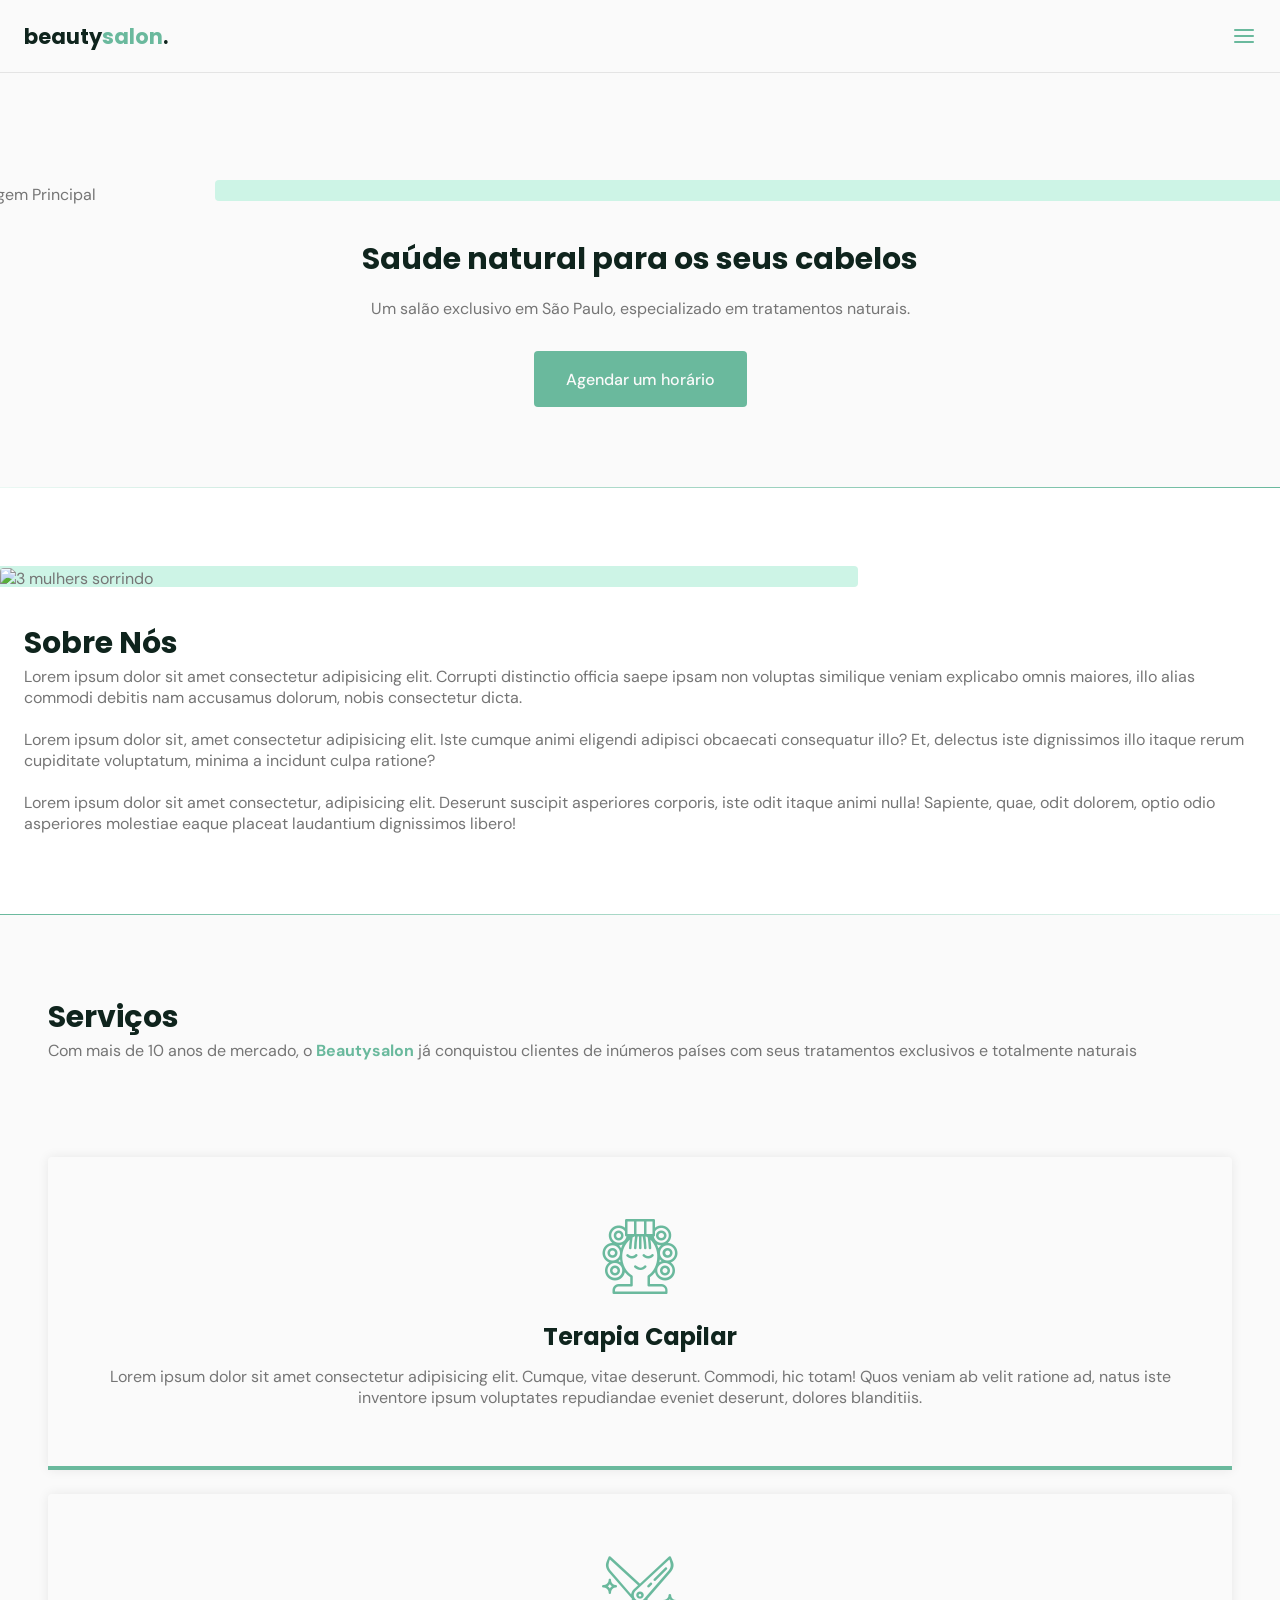
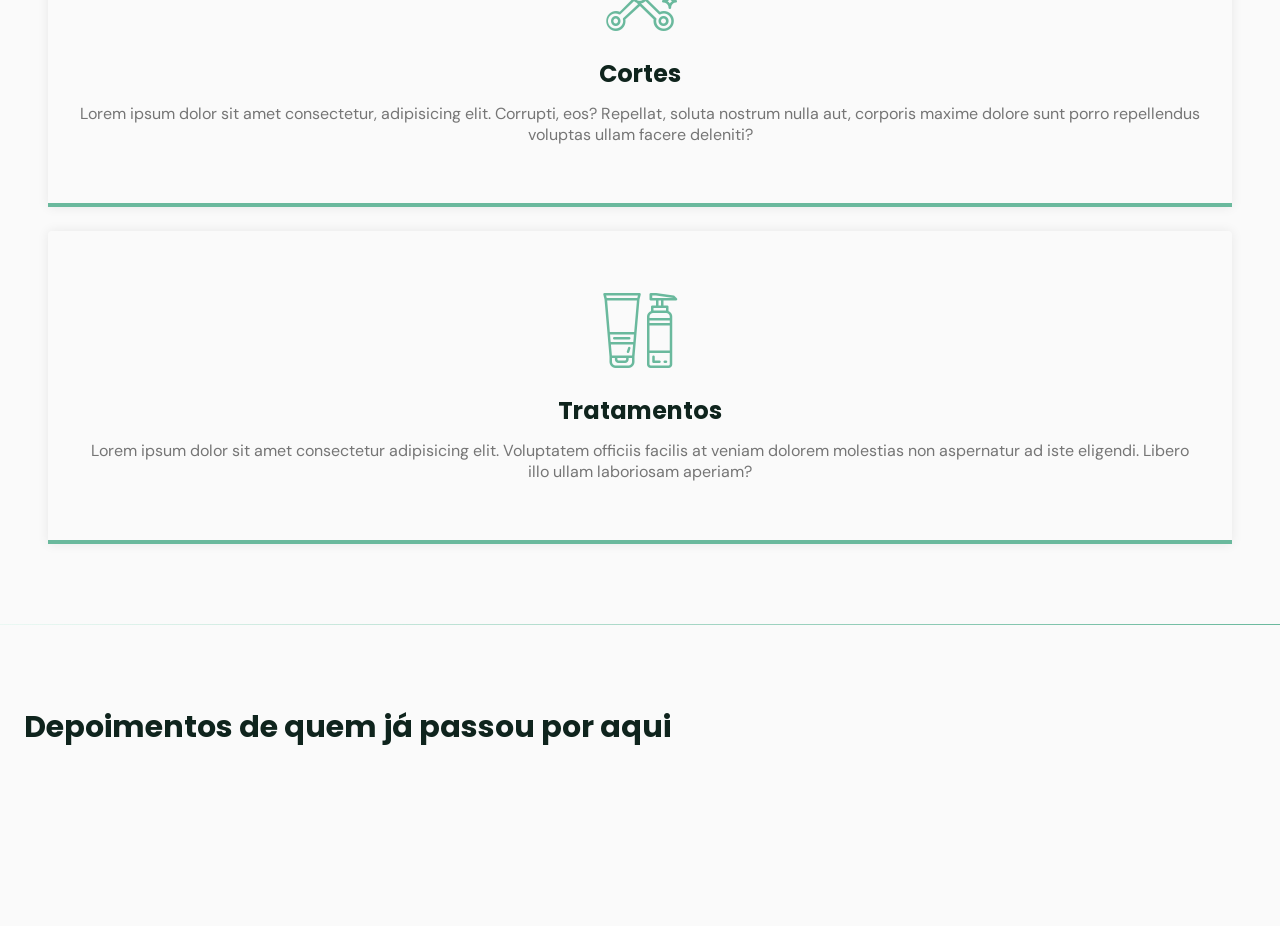
==== index.html @ 91f3e45a "chore: removendo espaços desnecessários" ====
<!DOCTYPE html>
<html lang="pt-BR">

<head>
  <meta charset="UTF-8">
  <meta http-equiv="X-UA-Compatible" content="IE=edge">
  <meta name="viewport" content="width=device-width, initial-scale=1.0">
  <title>OriginSix</title>
  <link rel="stylesheet" href="./assets/fonts/style.css">
  <link rel="stylesheet" href="./css/style.css">
  <link rel="preconnect" href="https://fonts.googleapis.com">
  <link rel="preconnect" href="https://fonts.gstatic.com" crossorigin>
  <link
    href="https://fonts.googleapis.com/css2?family=DM+Sans:wght@400;500;700&family=Poppins:wght@400;500;700&display=swap"
    rel="stylesheet">
</head>

<body>
  <header id="header">
    <nav class="container">
      <a class="logo" href="#">beauty<span>salon</span>.</a>
      <div class="menu">
        <ul class="grid">
          <li><a class="title" href="#home">Início</a></li>
          <li><a class="title" href="#about">Sobre</a></li>
          <li><a class="title" href="#services">Serviços</a></li>
          <li><a class="title" href="#testimonials">Depoimentos</a></li>
          <li><a class="title" href="#contact">Contato</a></li>
        </ul>
      </div>
      <div class="toggle icon-menu"></div>
      <div class="toggle icon-close"></div>
    </nav>
  </header>

  <main>
    <section class="section" id="home">
      <div class="container grid">
        <div class="image">
          <img
          src="https://images.unsplash.com/photo-1562322140-8baeececf3df?ixid=MnwxMjA3fDB8MHxzZWFyY2h8MXx8aGFpcmRyZXNzZXJ8ZW58MHx8MHx8&ixlib=rb-1.2.1&auto=format&fit=crop&w=500&q=60"
          alt="Imagem Principal">
        </div>
        <div class="text">
          <h2 class="title">Saúde natural para os seus cabelos</h2>
          <p>Um salão exclusivo em São Paulo, especializado em tratamentos naturais.</p>
          <a href="#" class="button">Agendar um horário</a>
        </div>
      </div>
    </section>

    <div class="divider-1"></div>

   <section class="section" id="about">
     <div class="cotainer grid">
       <div class="image">
         <img src="https://images.unsplash.com/photo-1559599101-f09722fb4948?ixid=MnwxMjA3fDB8MHxzZWFyY2h8NHx8aGFpcmRyZXNzZXJ8ZW58MHx8MHx8&ixlib=rb-1.2.1&auto=format&fit=crop&w=700&q=60" alt="3 mulhers sorrindo">
       </div>
       <div class="text">
         <h2 class="title">Sobre Nós</h2>
         <p>Lorem ipsum dolor sit amet consectetur adipisicing elit. Corrupti distinctio officia saepe ipsam non voluptas similique veniam explicabo omnis maiores, illo alias commodi debitis nam accusamus dolorum, nobis consectetur dicta.</p>
         <br>
         <p>Lorem ipsum dolor sit, amet consectetur adipisicing elit. Iste cumque animi eligendi adipisci obcaecati consequatur illo? Et, delectus iste dignissimos illo itaque rerum cupiditate voluptatum, minima a incidunt culpa ratione?</p>
         <br>
         <p>Lorem ipsum dolor sit amet consectetur, adipisicing elit. Deserunt suscipit asperiores corporis, iste odit itaque animi nulla! Sapiente, quae, odit dolorem, optio odio asperiores molestiae eaque placeat laudantium dignissimos libero!</p>
       </div>
     </div>
   </section>

   <div class="divider-2"></div>

   <section class="section" id="services">
     <div class="container grid">
       <div class="container grid">
         <header>
           <h2 class="title">Serviços</h2>
           <p>Com mais de 10 anos de mercado, o <strong>Beautysalon</strong> já conquistou clientes de inúmeros países com seus tratamentos exclusivos e totalmente naturais</p>
         </header>
         <div class="cards grid">
           <div class="card">
             <i class="icon-woman-hair"></i>
             <h3 class="title">Terapia Capilar</h3>
             <p>Lorem ipsum dolor sit amet consectetur adipisicing elit. Cumque, vitae deserunt. Commodi, hic totam! Quos veniam ab velit ratione ad, natus iste inventore ipsum voluptates repudiandae eveniet deserunt, dolores blanditiis.</p>
           </div>
           <div class="card">
             <i class="icon-trim"></i>
             <h3 class="title">Cortes</h3>
             <p>Lorem ipsum dolor sit amet consectetur, adipisicing elit. Corrupti, eos? Repellat, soluta nostrum nulla aut, corporis maxime dolore sunt porro repellendus voluptas ullam facere deleniti?</p>
           </div>
           <div class="card">
             <i class="icon-cosmetic"></i>
             <h3 class="title">Tratamentos</h3>
             <p>Lorem ipsum dolor sit amet consectetur adipisicing elit. Voluptatem officiis facilis at veniam dolorem molestias non aspernatur ad iste eligendi. Libero illo ullam laboriosam aperiam?</p>
           </div>
         </div>
       </div>
     </div>
   </section>

   <div class="divider-1"></div>

   <section class="section" id="testimonials">
    <div class="container grid">
      <header>
        <h2 class="title">Depoimentos de quem já passou por aqui</h2>
      </header>
      <div class="testimonials"></div>
    </div>
   </section>
  </main>

  <script src="./js/main.js"></script>
</body>

</html>
---- assets/fonts/style.css ----
@font-face {
  font-family: 'icomoon';
  src:  url('fonts/icomoon.eot?9n4vw0');
  src:  url('fonts/icomoon.eot?9n4vw0#iefix') format('embedded-opentype'),
    url('fonts/icomoon.ttf?9n4vw0') format('truetype'),
    url('fonts/icomoon.woff?9n4vw0') format('woff'),
    url('fonts/icomoon.svg?9n4vw0#icomoon') format('svg');
  font-weight: normal;
  font-style: normal;
  font-display: block;
}

[class^="icon-"], [class*=" icon-"] {
  /* use !important to prevent issues with browser extensions that change fonts */
  font-family: 'icomoon' !important;
  speak: never;
  font-style: normal;
  font-weight: normal;
  font-variant: normal;
  text-transform: none;
  line-height: 1;

  /* Better Font Rendering =========== */
  -webkit-font-smoothing: antialiased;
  -moz-osx-font-smoothing: grayscale;
}

.icon-phone1:before {
  content: "\e900";
}
.icon-close:before {
  content: "\e901";
}
.icon-cosmetic:before {
  content: "\e902";
}
.icon-facebook:before {
  content: "\e903";
}
.icon-instagram:before {
  content: "\e904";
}
.icon-mail:before {
  content: "\e905";
}
.icon-map-pin:before {
  content: "\e906";
}
.icon-menu:before {
  content: "\e907";
}
.icon-trim:before {
  content: "\e908";
}
.icon-whatsapp:before {
  content: "\e909";
}
.icon-woman-hair:before {
  content: "\e90a";
}
.icon-youtube:before {
  content: "\e90b";
}
.icon-phone:before {
  content: "\e942";
}
---- css/style.css ----
/* Reset */
*{
  margin: 0;
  padding: 0;
  box-sizing: border-box;
}

a{
  text-decoration: none;
}

ul{
  list-style: none;
}

/* variables */
:root {
  --header-height: 4.5rem;

  /* colors */
  --hue: 159;
  /* HSL color mode */
  --base-color: hsl(var(--hue) 36% 57%);
  --base-color-second: hsl(var(--hue) 65% 88%);
  --base-color-alt: hsl(var(--hue) 57% 53%);
  --title-color: hsl(var(--hue) 41% 10%);
  --text-color: hsl(0 0% 46%);
  --text-color-light: hsl(0 0% 98%);
  --body-color: hsl(0 0% 98%);
}

/* Base */

html{
  scroll-behavior: smooth;
}

body{
  font: 400 1rem "DM Sans", sans-serif;
  color: var(--text-color);
  background: var(--body-color);
  -webkit-font-smoothing: antialiased;
}

.title{
  font: 700 1.875rem 'Poppins', sans-serif;
  color: var(--title-color);
  -webkit-font-smoothing: auto;
}

.button{
  background-color: var(--base-color);
  color: var(--text-color-light);
  display: inline-flex;
  align-items: center;
  padding: 0 2rem;
  height: 3.5rem;
  border-radius: 4px;
  font: 500 1rem "DM Sans", sans-serif;
  transition: background .3s;
}

.button:hover{
  background: var(--base-color-alt);
}

.divider-1{
  height: 1px;
  background: linear-gradient(
    270deg, 
    hsla(var(--hue), 36%, 57%, 1), 
    hsla(var(--hue), 65%, 88%, .34)
  );
}

.divider-2{
  height: 1px;
  background: linear-gradient(
    270deg, 
    hsla(var(--hue), 65%, 88%, .34),
    hsla(var(--hue), 36%, 57%, 1) 
  );
}

/* layout */

.container{
  margin-right: 1.5rem;
  margin-left: 1.5rem;
}

.section{
  padding: 5rem 0;
}

.setion .title{
  margin-bottom: 1rem;
}

.section header{
  margin-bottom: 4rem;
}

.section header strong{
  color: var(--base-color);
}

.grid{
  display: grid;
  gap: 2rem;
}

#header{
  border-bottom: 1px solid #E4E4E4;
  margin-bottom: 2rem;
  display: flex;

  position: fixed;
  top: 0;
  left: 0;
  z-index: 100;
  background: var(--body-color);
  width: 100%;
}

#header.scroll{
  box-shadow: 0 0 12px 0 rgba(0, 0, 0, .1);
}

main{
  margin-top: calc(var(--header-height) + 2rem);
}

/* Logo */
.logo{
  font: 700 1.31rem 'Poppins', sans-serif;
  color: var(--title-color);
}

.logo span{
  color: var(--base-color);
}

/* Navigation */
nav{
  width: 100%;
  display: flex;
  justify-content: space-between;
  align-items: center;
  height: var(--header-height);
}

nav ul li{
  text-align: center;
}

nav ul li a{
  transition: color .3s;
  position: relative;
}


nav ul li a:hover{
  color: var(--base-color);
}

nav ul li a::after{
  content: '';
  width: 0%;
  height: 2px;
  background: var(--base-color);
  position: absolute;
  left: 0;
  bottom: -1.5rem;
  transition: width .2s;
}

nav ul li a:hover::after{
  width: 100%;
}

nav .menu{
  opacity: 0;
  visibility: hidden;
  top: -20rem;
  transition: .2s;
}

nav .menu ul{
  display: none;

}

nav.show .menu{
  background: var(--body-color);
  position: fixed;
  visibility: visible;
  opacity: 1;
  height: 100vh;
  top: 0;
  left: 0;
  width: 100vw;
  display: grid;
  place-content: center;
}

nav.show .menu ul{
  display: grid;
}


nav.show ul.grid{
  gap: 2rem;
}

/* toggle menu */

.toggle{
  color: var(--base-color);
  font-size: 1.5rem;
  cursor: pointer;
}


nav .icon-close{
  visibility: hidden;
  opacity: 0;
  position: absolute;
  right: 1.5rem;
  top: -1.5rem;
  transition: .2s;
}

nav.show div.icon-close{
  visibility: visible;
  opacity: 1;
  top: 1.5rem;
}


/* home */

#home{
  overflow: hidden;
}

#home .container{
  margin: 0;
}

#home .image{
  position: relative;
}

#home .image::before{
  content: '';
  height: 100%;
  width: 100%;
  background: var(--base-color-second);
  position: absolute;
  top: -17%;
  left: 16.8%;
}

#home .image img{
  position: relative;
  right: 2.93rem;
}


#home .image img,
#home .image::before{
  border-radius: 4px;
}

#home .text{
  margin-left: 1.5rem;
  margin-right: 1.5rem;
  text-align: center;
}

#home .text h2{
  margin-bottom: 1rem;
}

#home .text p{
  margin-bottom: 2rem;
}


/* About */
#about{
  background: #fff;
}


#about .container{
  margin: 0;
}

#about .image{
  position: relative;
}

#about .image::before{
  content: '';
  height: 100%;
  width: 100%;
  background: var(--base-color-second);
  position: absolute;
  top: -8.3%;
  left: -33%;
}

#about .image img{
  position: relative;
}


#about .image img,
#about .image::before{
  border-radius: 4px;
}


#about .text{
  margin-left: 1.5rem;
  margin-right: 1.5rem;
}

/* Services */

 .cards.grid{
   gap: 1.5rem;
 }

.card{
  padding: 3.625rem 2rem;
  box-shadow: 0px 0px 12px rgba(0, 0, 0, .08);
  border-bottom: .25rem solid var(--base-color);
  border-radius: .25rem .25rem 0 0;
  text-align: center;
}

.card i{
  display: block;
  margin-bottom: 1.5rem;
  font-size: 5rem;
  color: var(--base-color);
}

.card .title{
  font-size: 1.5rem;
  margin-bottom: .75rem;
}
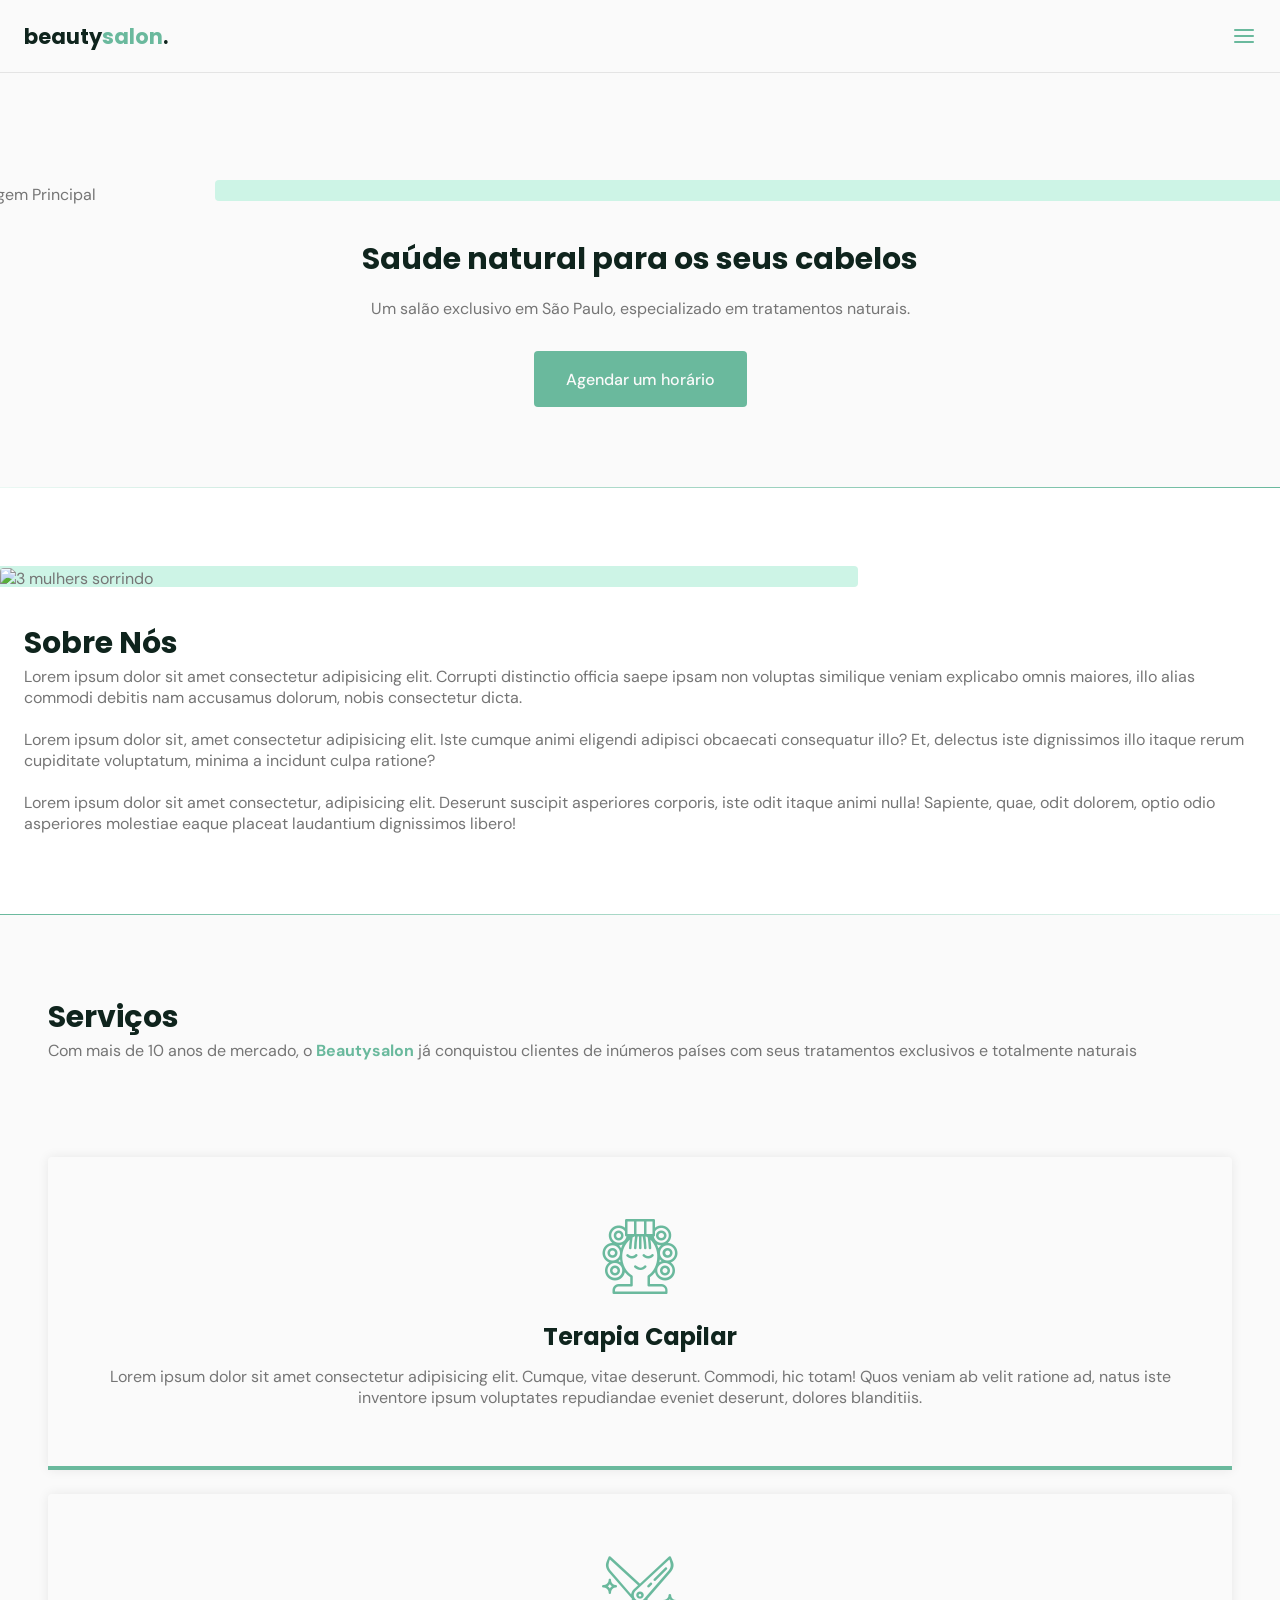
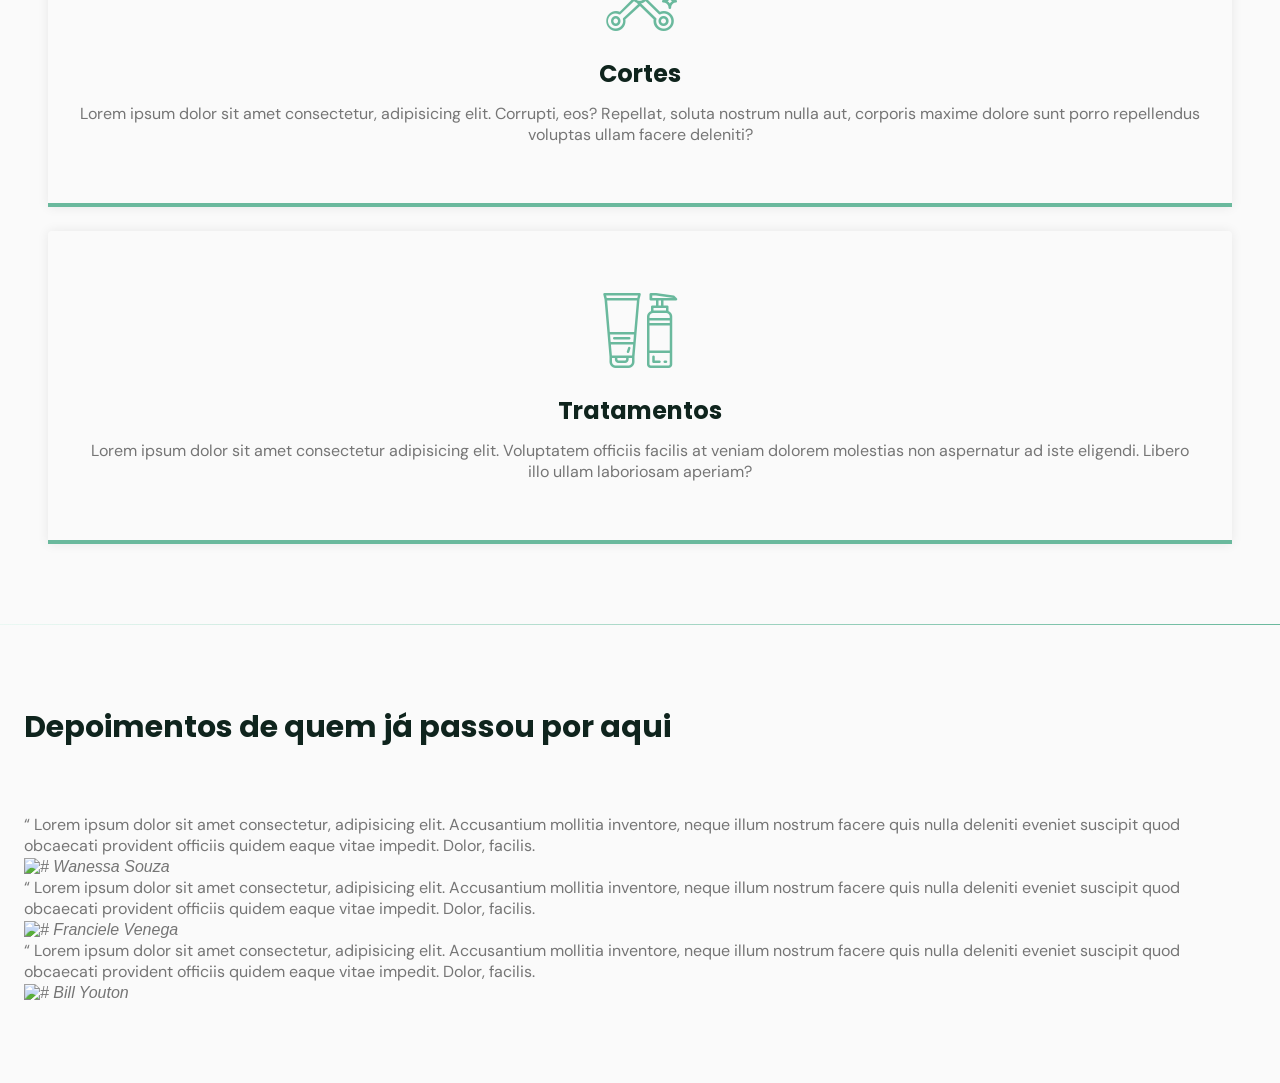
==== commit bc81c39a: "chore: criando estilos da sessão de testimonials" ====
--- a/index.html
+++ b/index.html
@@ -6,6 +6,10 @@
   <meta http-equiv="X-UA-Compatible" content="IE=edge">
   <meta name="viewport" content="width=device-width, initial-scale=1.0">
   <title>OriginSix</title>
+  <link
+  rel="stylesheet"
+  href="https://unpkg.com/swiper@7/swiper-bundle.min.css"
+/> 
   <link rel="stylesheet" href="./assets/fonts/style.css">
   <link rel="stylesheet" href="./css/style.css">
   <link rel="preconnect" href="https://fonts.googleapis.com">
@@ -100,15 +104,57 @@
    <div class="divider-1"></div>
 
    <section class="section" id="testimonials">
-    <div class="container grid">
+    <div class="container">
       <header>
         <h2 class="title">Depoimentos de quem já passou por aqui</h2>
       </header>
-      <div class="testimonials"></div>
+      <div class="testimonials swiper">
+        <div class="swiper-wrapper">
+          <div class="testimonial swiper-slide">
+            <blockquote>
+              <p>
+                <span>&ldquo;</span>
+                Lorem ipsum dolor sit amet consectetur, adipisicing elit. Accusantium mollitia inventore, neque illum nostrum facere quis nulla deleniti eveniet suscipit quod obcaecati provident officiis quidem eaque vitae impedit. Dolor, facilis.
+              </p>
+              <cite>
+                <img src="https://randomuser.me/api/portraits/women/11.jpg" alt="#">
+                Wanessa Souza
+              </cite>
+            </blockquote>
+          </div>
+          <div class="testimonial swiper-slide">
+            <blockquote>
+              <p>
+                <span>&ldquo;</span>
+                Lorem ipsum dolor sit amet consectetur, adipisicing elit. Accusantium mollitia inventore, neque illum nostrum facere quis nulla deleniti eveniet suscipit quod obcaecati provident officiis quidem eaque vitae impedit. Dolor, facilis.
+              </p>
+              <cite>
+                <img src="https://randomuser.me/api/portraits/women/84.jpg" alt="#">
+                  Franciele Venega
+              </cite>
+            </blockquote>
+          </div>
+          <div class="testimonial swiper-slide">
+            <blockquote>
+              <p>
+                <span>&ldquo;</span>
+                Lorem ipsum dolor sit amet consectetur, adipisicing elit. Accusantium mollitia inventore, neque illum nostrum facere quis nulla deleniti eveniet suscipit quod obcaecati provident officiis quidem eaque vitae impedit. Dolor, facilis.
+              </p>
+              <cite>
+                <img src="https://randomuser.me/api/portraits/men/43.jpg" alt="#">
+                Bill Youton 
+              </cite>
+            </blockquote>
+          </div>
+        </div>
+        <!-- If we need pagination --> 
+        <div class="swiper-pagination"></div>
+      </div>
     </div>
    </section>
   </main>
 
+  <script src="https://unpkg.com/swiper@7/swiper-bundle.min.js"></script>
   <script src="./js/main.js"></script>
 </body>
 
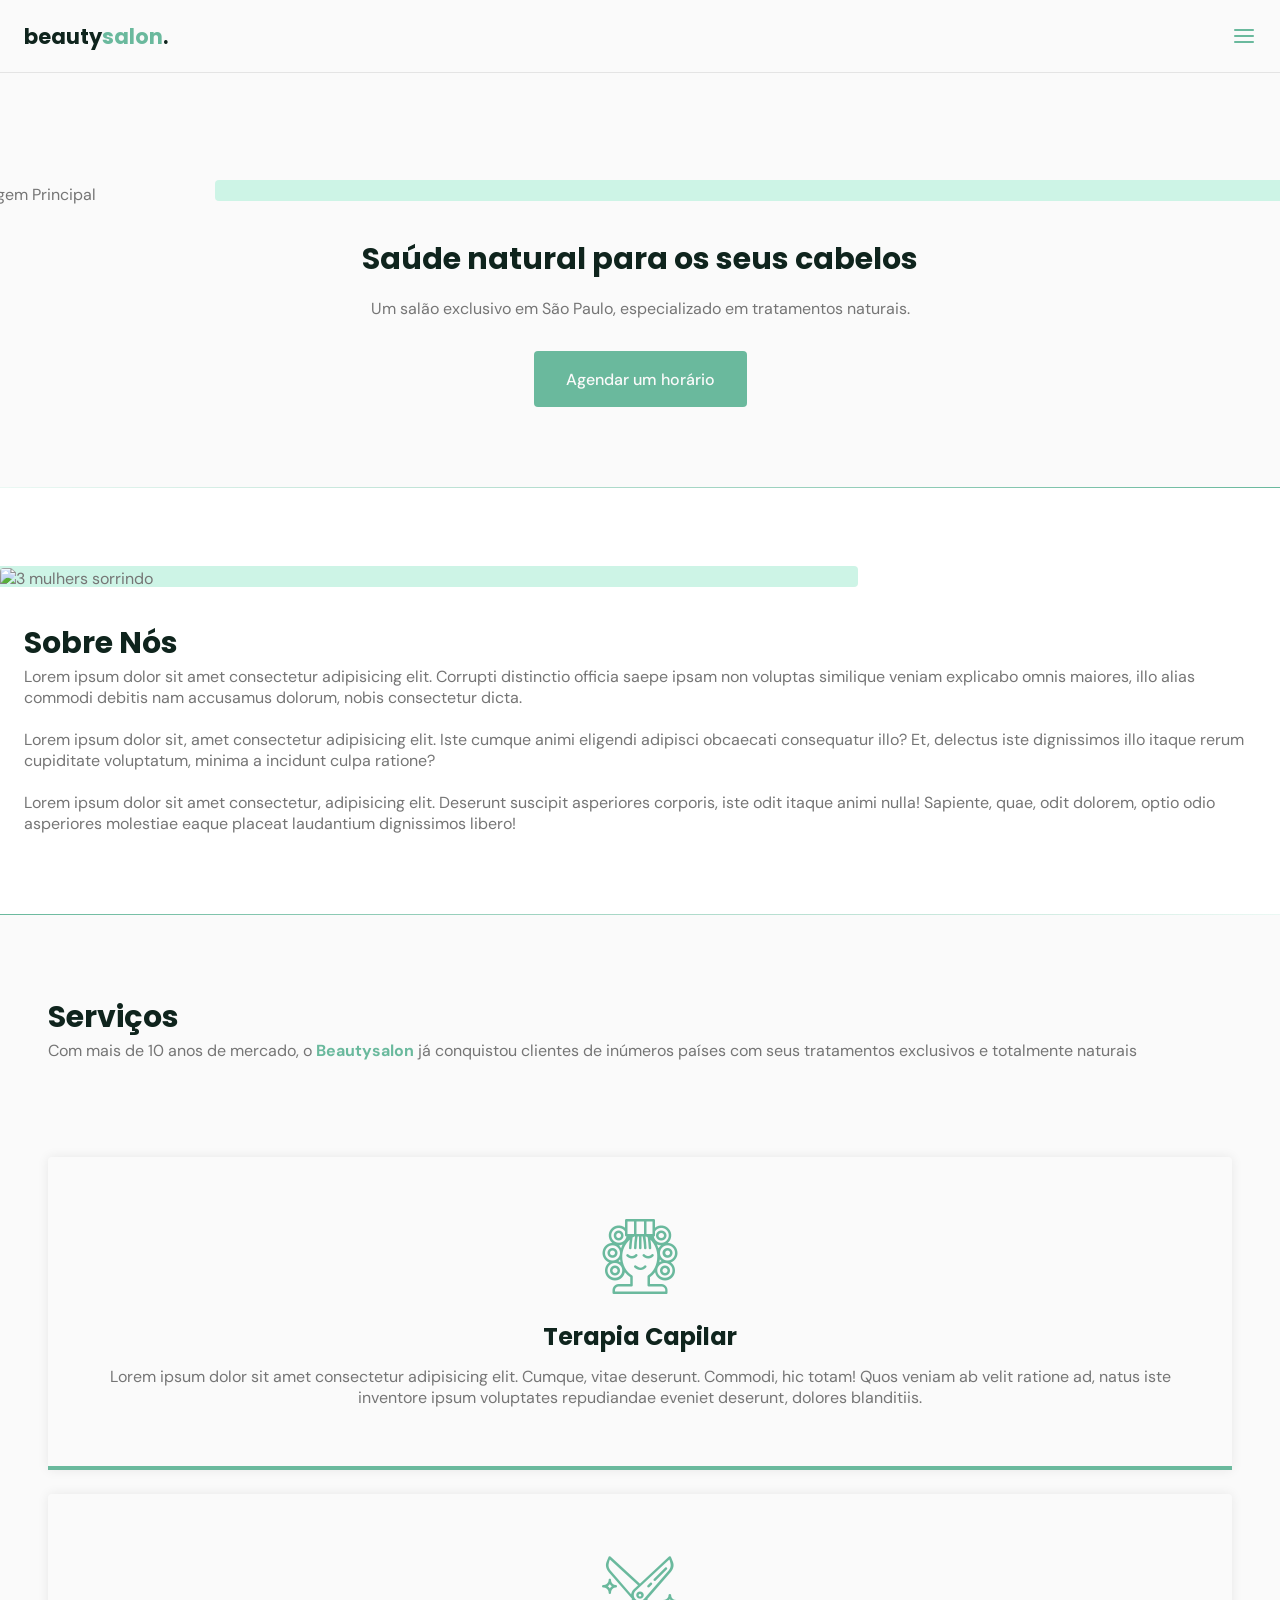
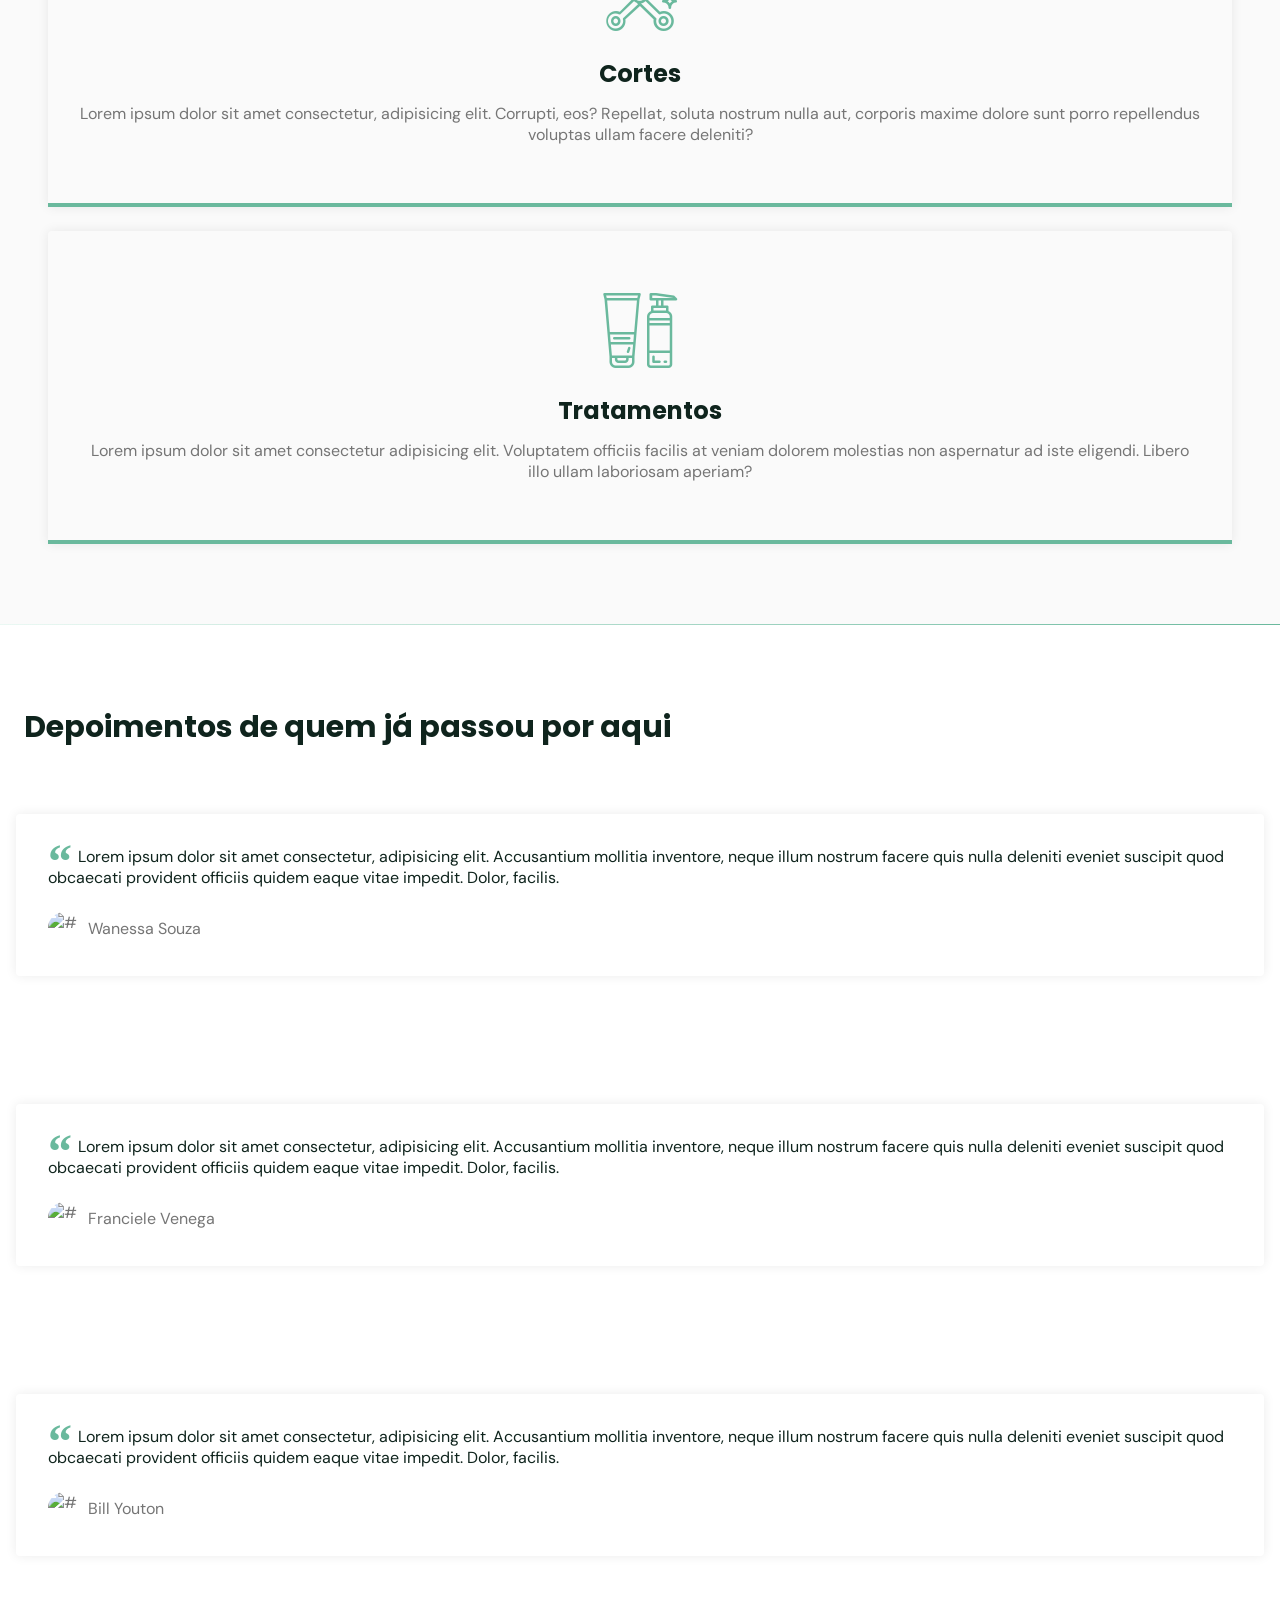
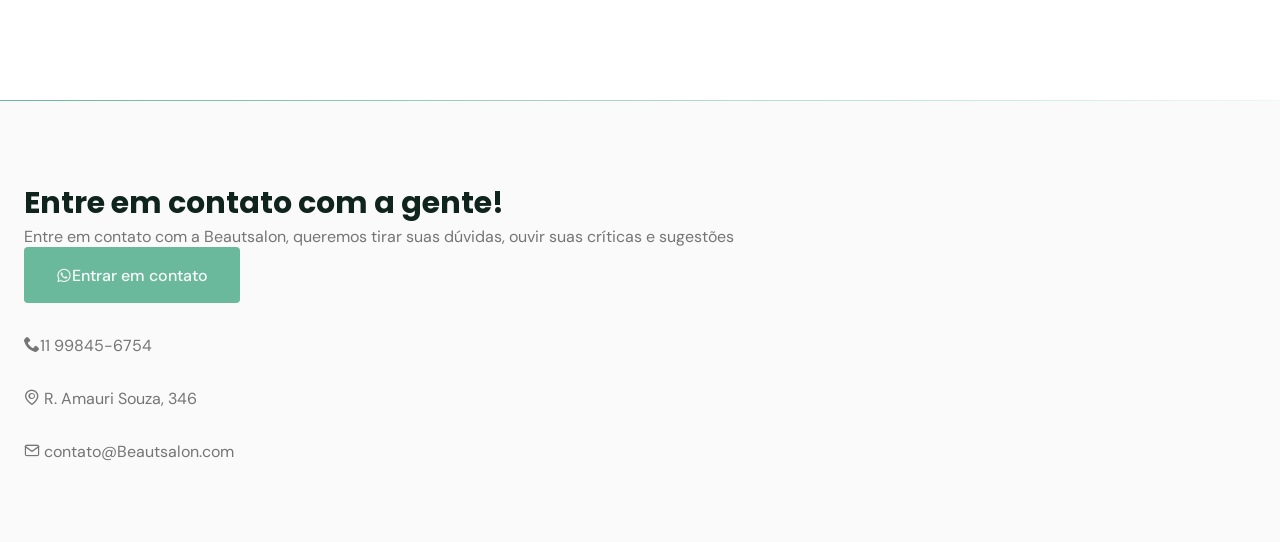
==== commit 43833ee7: "chore: criando marcação HTML da sessão de contact" ====
--- a/index.html
+++ b/index.html
@@ -152,6 +152,26 @@
       </div>
     </div>
    </section>
+
+   <div class="divider-2"></div>
+
+   <div class="section section" id="contact">
+     <div class="container grid">
+       <div class="text">
+         <div class="title">Entre em contato com a gente!</div>
+         <p>Entre em contato com a Beautsalon, queremos tirar suas dúvidas, ouvir suas críticas e sugestões</p>
+         <a href="#" class="button"><i class="icon-whatsapp"></i> Entrar em contato</a>
+       </div>
+       <div class="links">
+         <ul class="grid">
+           <li><i class="icon-phone"></i>11 99845-6754</li>
+           <li><i class="icon-map-pin"></i> R. Amauri Souza, 346</li>
+           <li><i class="icon-mail"></i> contato@Beautsalon.com</li>  
+         </ul>
+       </div>
+     </div>
+   </div>
+   
   </main>
 
   <script src="https://unpkg.com/swiper@7/swiper-bundle.min.js"></script>
--- a/css/style.css
+++ b/css/style.css
@@ -12,6 +12,11 @@
 
 ul{
   list-style: none;
+}
+
+img{
+  /* width: 100%;
+  display: block; */
 }
 
 /* variables */
@@ -315,6 +320,7 @@
 
 #about .image img{
   position: relative;
+  width: 100% ;
 }
 
 
@@ -353,4 +359,71 @@
 .card .title{
   font-size: 1.5rem;
   margin-bottom: .75rem;
+}
+
+/* Testimonials */
+
+#testimonials{
+  background: #fff;
+}
+
+#testimonials .container{
+  margin-left: 0;
+  margin-right: 0;
+}
+
+
+#testimonials header{
+  margin-left: 1.5rem;
+  margin-right: 1.5rem;
+   margin-bottom: 0;
+}
+
+ 
+#testimonials blockquote{
+  padding: 2rem;
+  box-shadow: 0px 0px 12px rgba(0, 0, 0, .08);
+  border-radius: .25rem;
+}
+
+#testimonials blockquote p{
+  position: relative;
+  text-indent: 1.875rem;
+  margin-bottom: 1.5rem;
+  color: var(--title-color);
+
+}
+
+#testimonials blockquote p span{
+  font: 700 3rem serif;
+  line-height: 0;
+  position: absolute;
+  top: 1rem;
+  left: -1.875rem;
+  color: var(--base-color);
+}
+
+#testimonials cite {
+  display: flex;
+  align-items: center;
+  font-style: normal;
+
+}
+
+#testimonials cite img{
+  width: 2rem;
+  height: 2rem;
+  clip-path: circle();
+  object-fit: cover;
+  margin-right: .5rem;
+}
+/* swiper */
+
+.swiper-slide{
+  height: auto;
+  padding: 4rem 1rem;
+}
+
+.swiper-pagination-bullet-active{
+  background: var(--base-color);
 }
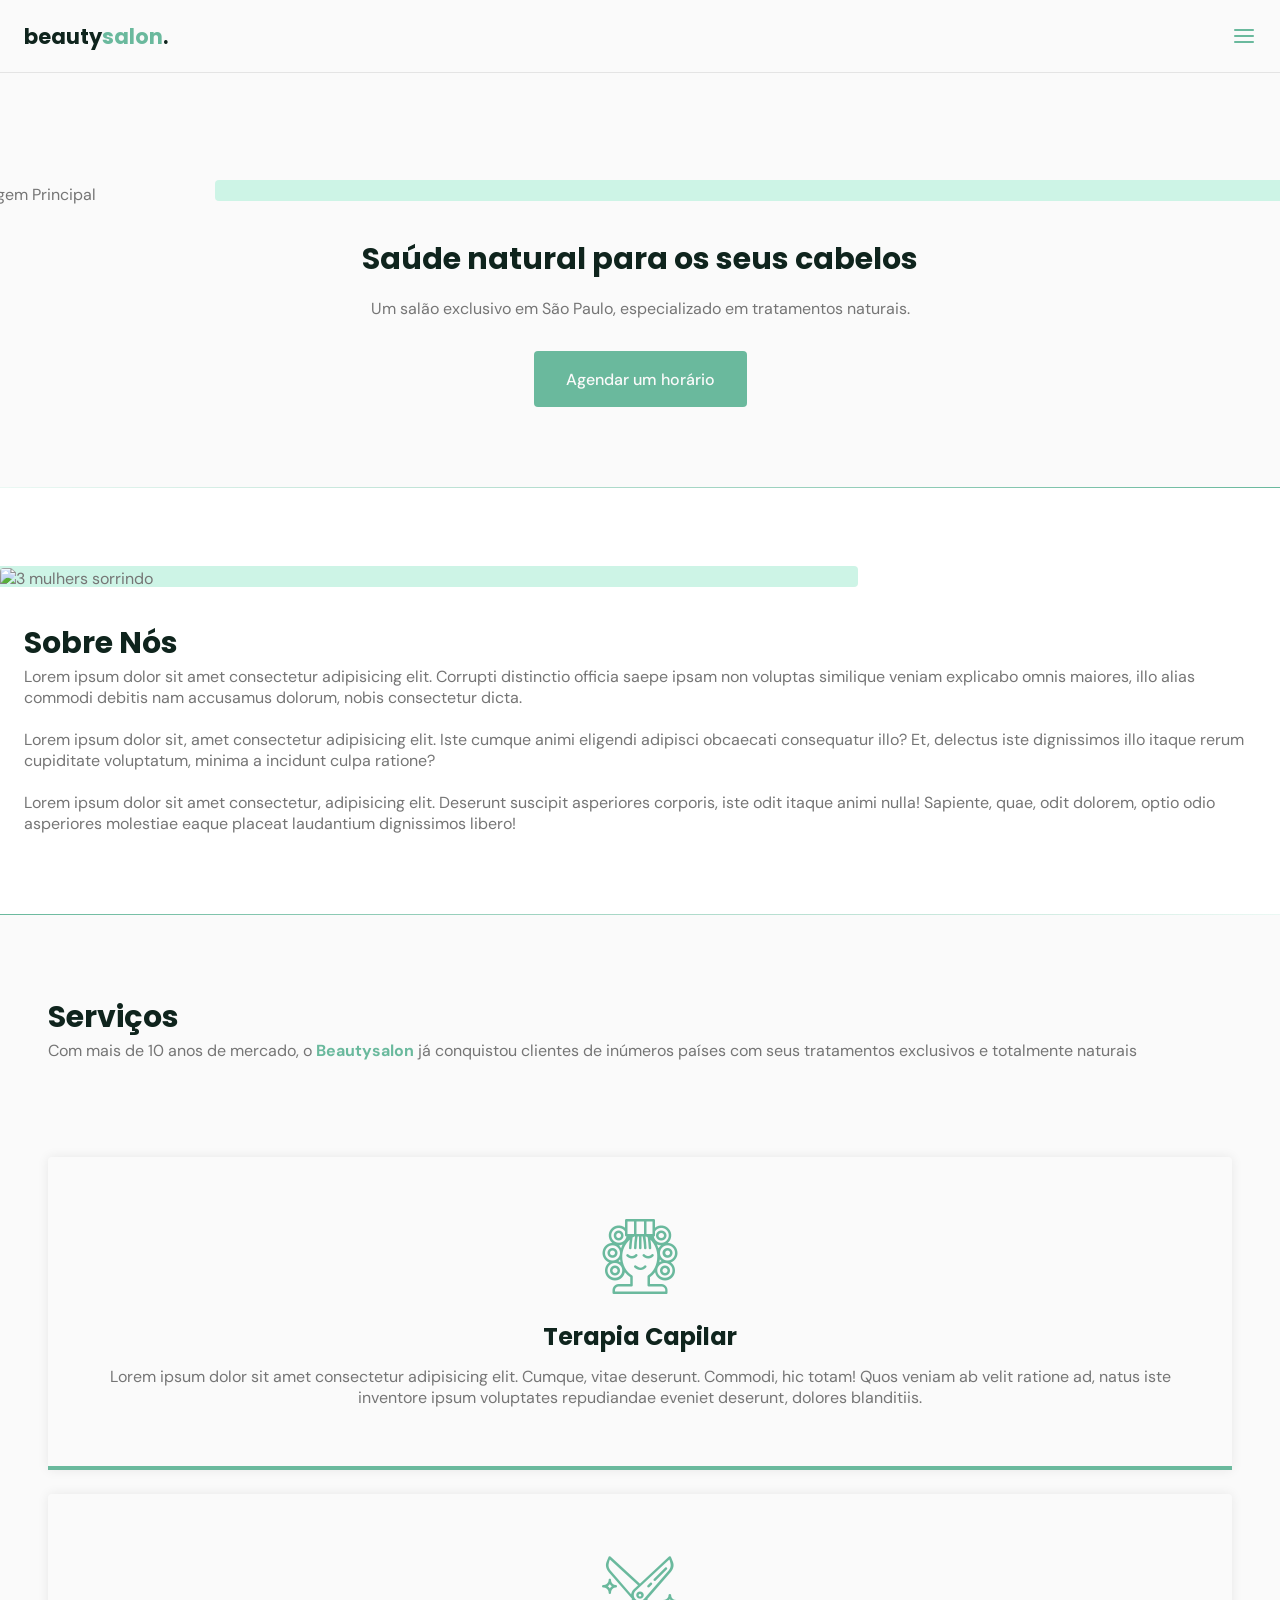
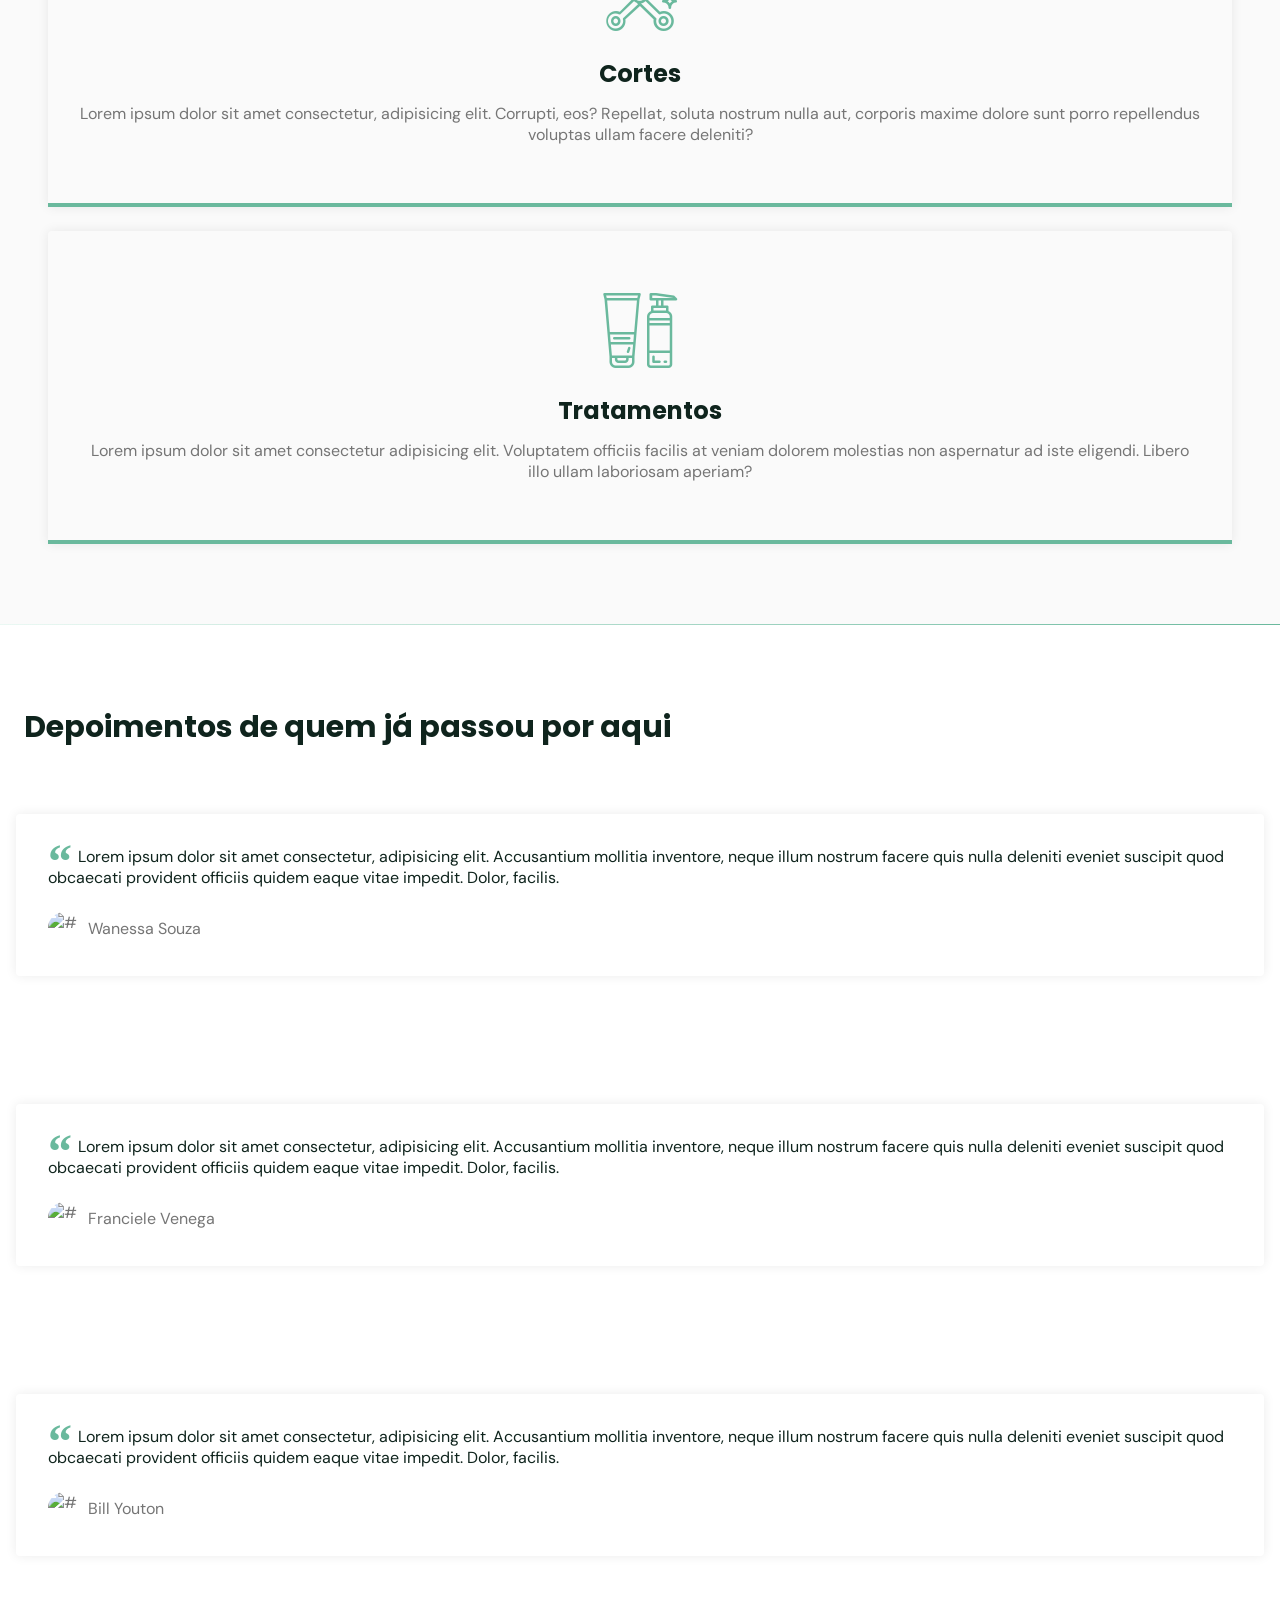
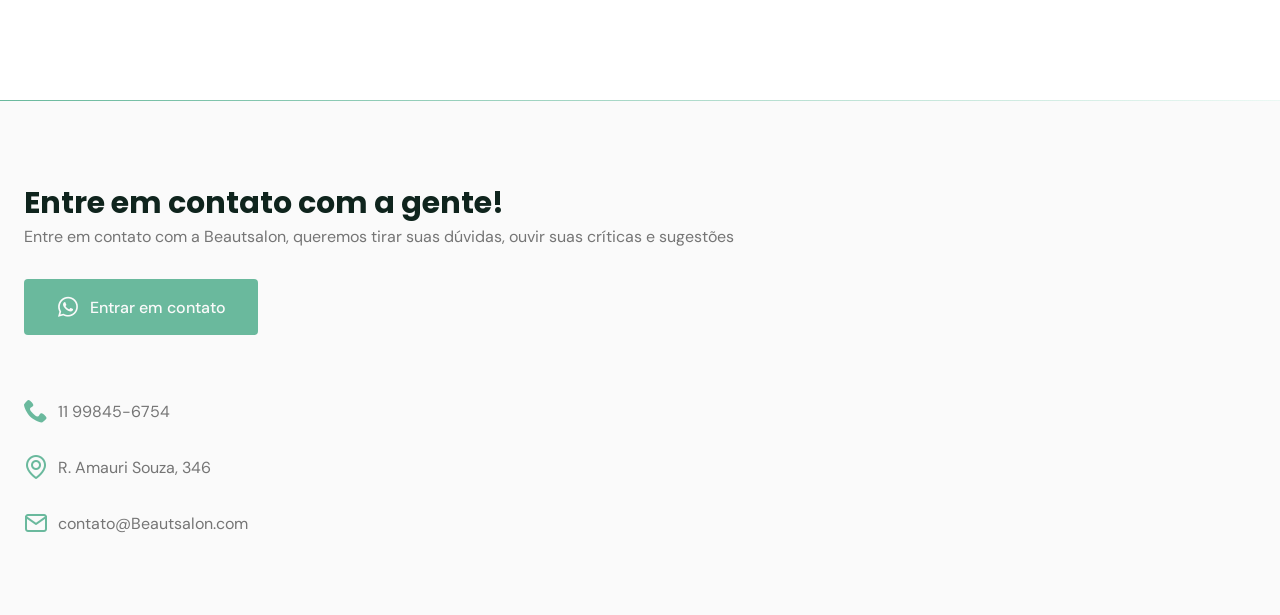
==== commit c1a74490: "chore: criando o link para enviar uma mensagem via whatsapp" ====
--- a/index.html
+++ b/index.html
@@ -160,7 +160,7 @@
        <div class="text">
          <div class="title">Entre em contato com a gente!</div>
          <p>Entre em contato com a Beautsalon, queremos tirar suas dúvidas, ouvir suas críticas e sugestões</p>
-         <a href="#" class="button"><i class="icon-whatsapp"></i> Entrar em contato</a>
+         <a href="https://api.whatsapp.com/send?phone=+551199845-6754&text=Oi! Gostaria de agendar um horário" target="_blank" class="button"><i class="icon-whatsapp"></i> Entrar em contato</a>
        </div>
        <div class="links">
          <ul class="grid">
--- a/css/style.css
+++ b/css/style.css
@@ -14,10 +14,6 @@
   list-style: none;
 }
 
-img{
-  /* width: 100%;
-  display: block; */
-}
 
 /* variables */
 :root {
@@ -426,4 +422,34 @@
 
 .swiper-pagination-bullet-active{
   background: var(--base-color);
-}+}
+
+/* contact */
+
+#contact .grid{
+  gap: 4em;
+
+}
+
+#contact .text p{
+  margin-bottom: 2rem;
+}
+
+#contact .button i,
+#contact ul li i{
+  font-size: 1.5rem;
+  margin-right: .625rem;
+}
+
+#contact ul.grid{
+  gap: 2rem;
+}
+
+#contact ul li{
+  display: flex;
+  align-items: center;
+}
+
+#contact ul li i{
+  color: var(--base-color);
+}
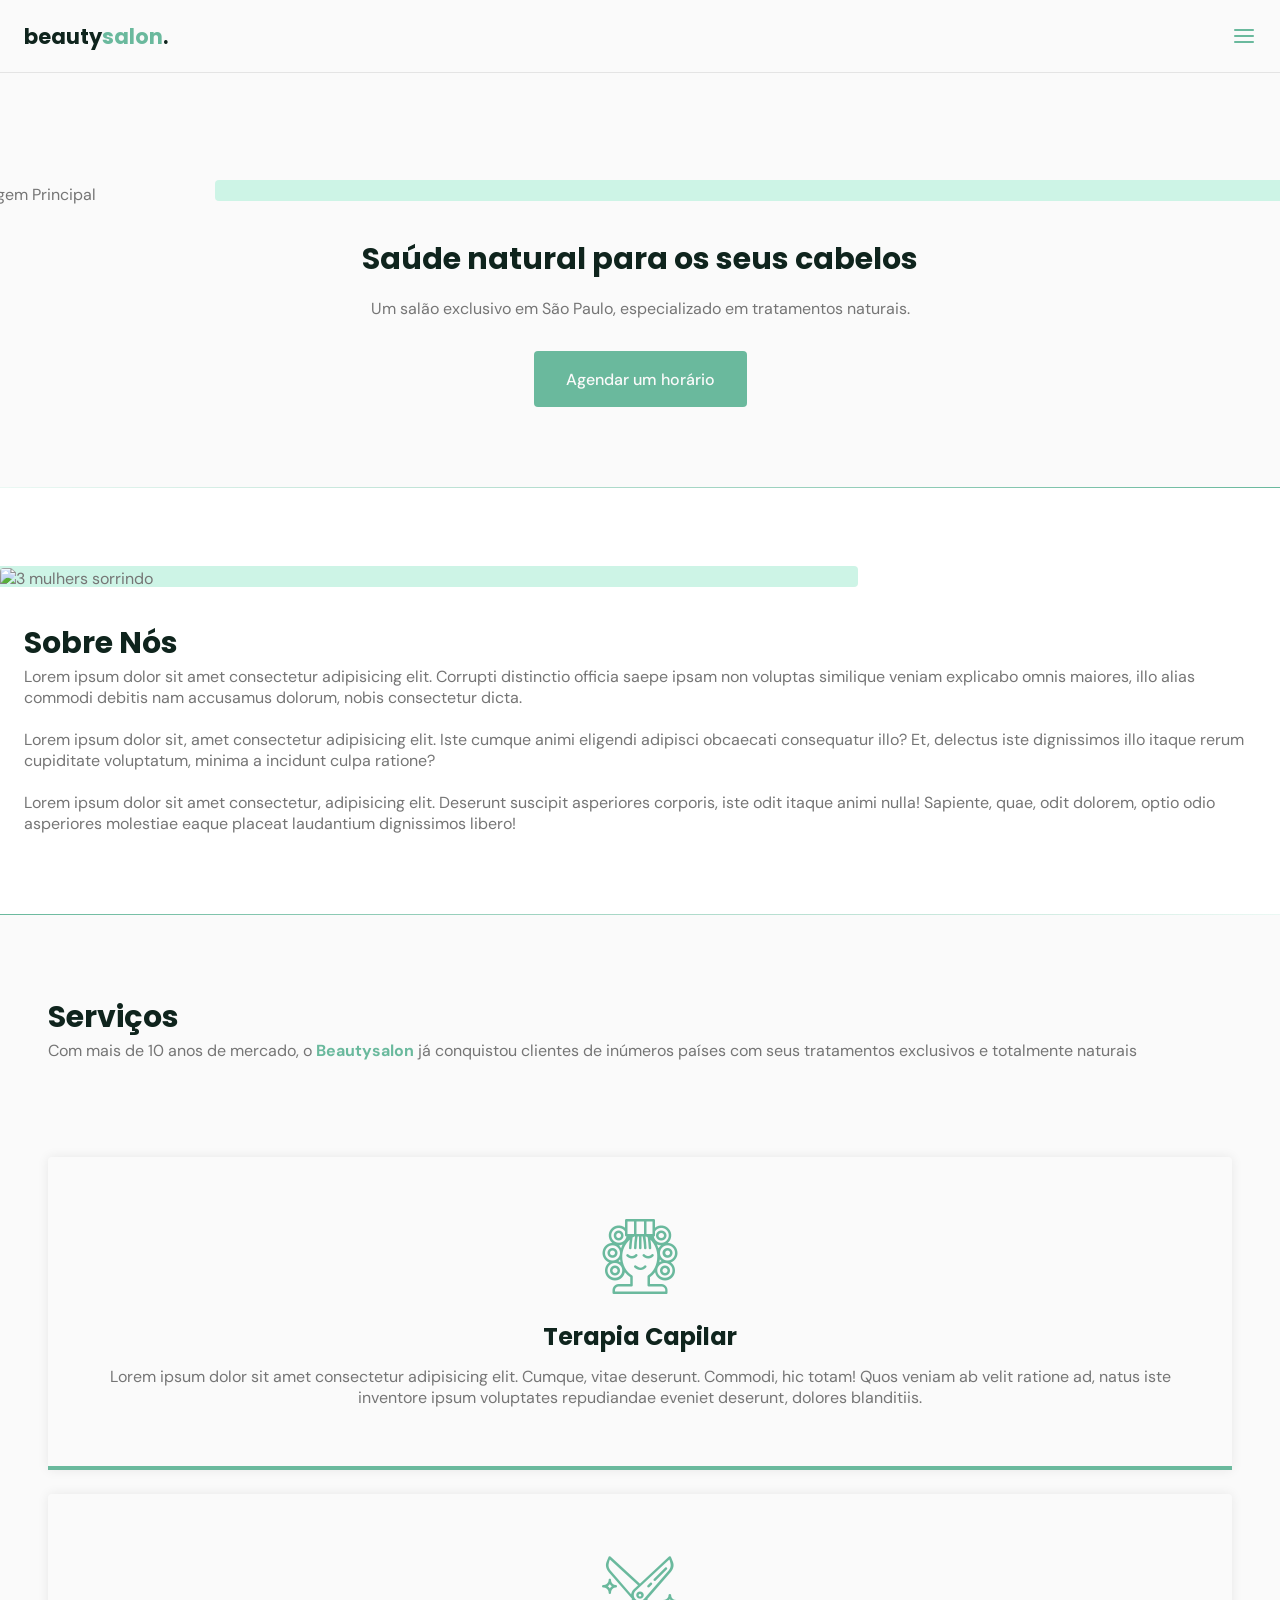
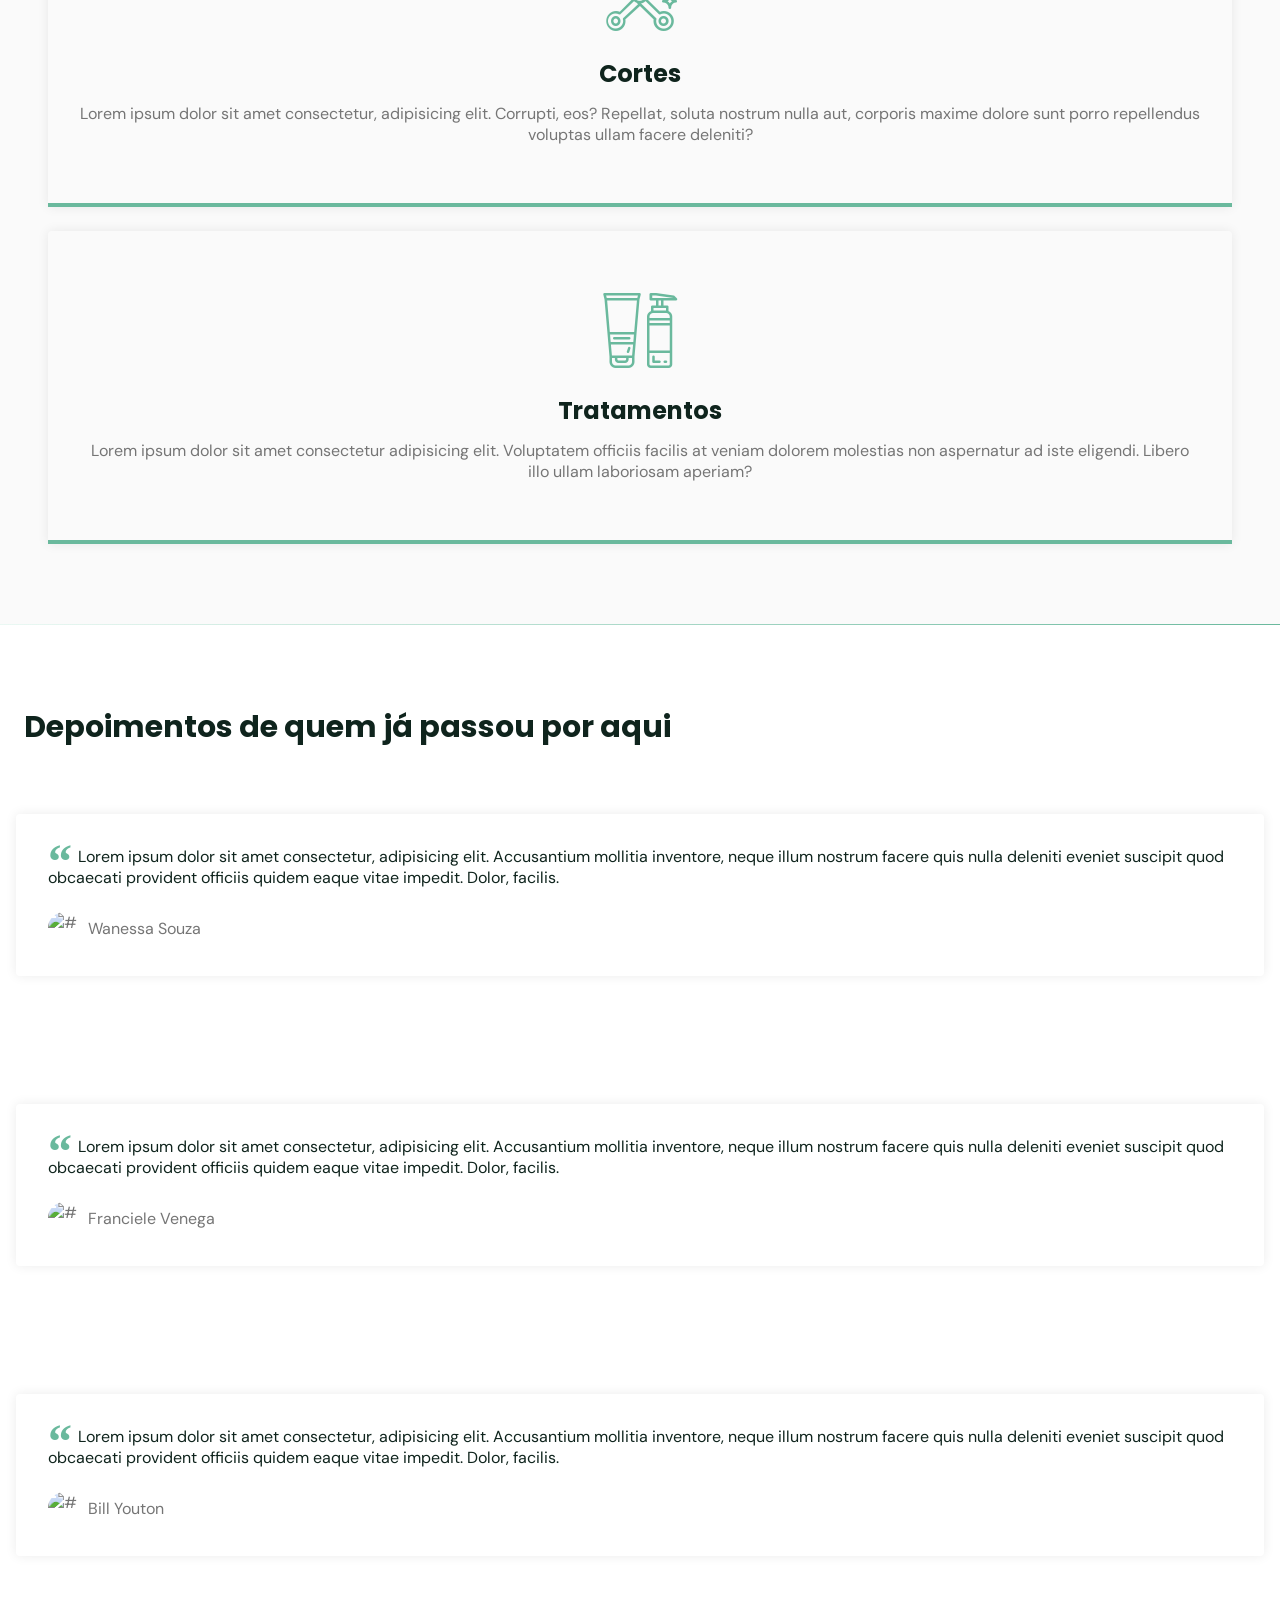
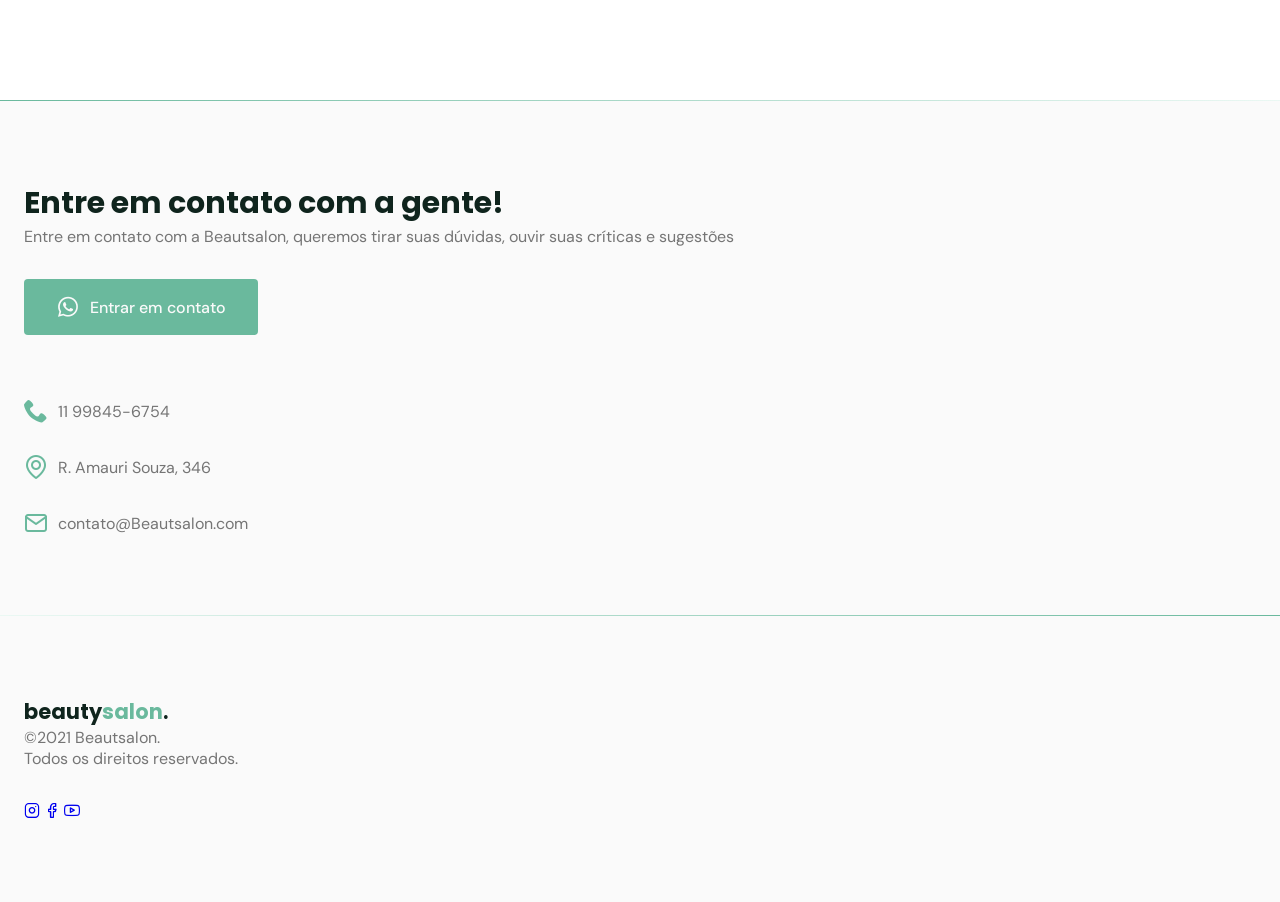
==== commit c033f0ad: "chore: criando o html do footer" ====
--- a/index.html
+++ b/index.html
@@ -171,10 +171,25 @@
        </div>
      </div>
    </div>
-   
+    <div class="divider-1"></div>
   </main>
 
+  <footer class="section">
+    <div class="container grid">
+      <div class="brand">
+        <a class="logo logo-alt" href="#">beauty<span>salon</span>.</a>
+        <p>&copy;2021 Beautsalon.</p>
+        <p>Todos os direitos reservados.</p>
+      </div>
+      <div class="social">
+        <a href="https://instagram.com" target="_blank"><i class="icon-instagram"></i></a>
+        <a href="https://facebook.com" target="_blank"><i class="icon-facebook"></i></a>
+        <a href="https://youtube.com" target="_blank"><i class="icon-youtube"></i></a>
+      </div>
+    </div>
+  </footer>
   <script src="https://unpkg.com/swiper@7/swiper-bundle.min.js"></script>
+  <script src="https://unpkg.com/scrollreveal"></script>
   <script src="./js/main.js"></script>
 </body>
 
--- a/assets/fonts/style.css
+++ b/assets/fonts/style.css
@@ -1,10 +1,10 @@
 @font-face {
   font-family: 'icomoon';
-  src:  url('fonts/icomoon.eot?9n4vw0');
-  src:  url('fonts/icomoon.eot?9n4vw0#iefix') format('embedded-opentype'),
-    url('fonts/icomoon.ttf?9n4vw0') format('truetype'),
-    url('fonts/icomoon.woff?9n4vw0') format('woff'),
-    url('fonts/icomoon.svg?9n4vw0#icomoon') format('svg');
+  src:  url('fonts/icomoon.eot?cqci62');
+  src:  url('fonts/icomoon.eot?cqci62#iefix') format('embedded-opentype'),
+    url('fonts/icomoon.ttf?cqci62') format('truetype'),
+    url('fonts/icomoon.woff?cqci62') format('woff'),
+    url('fonts/icomoon.svg?cqci62#icomoon') format('svg');
   font-weight: normal;
   font-style: normal;
   font-display: block;
@@ -25,6 +25,9 @@
   -moz-osx-font-smoothing: grayscale;
 }
 
+.icon-arrow-up:before {
+  content: "\e90c";
+}
 .icon-phone1:before {
   content: "\e900";
 }
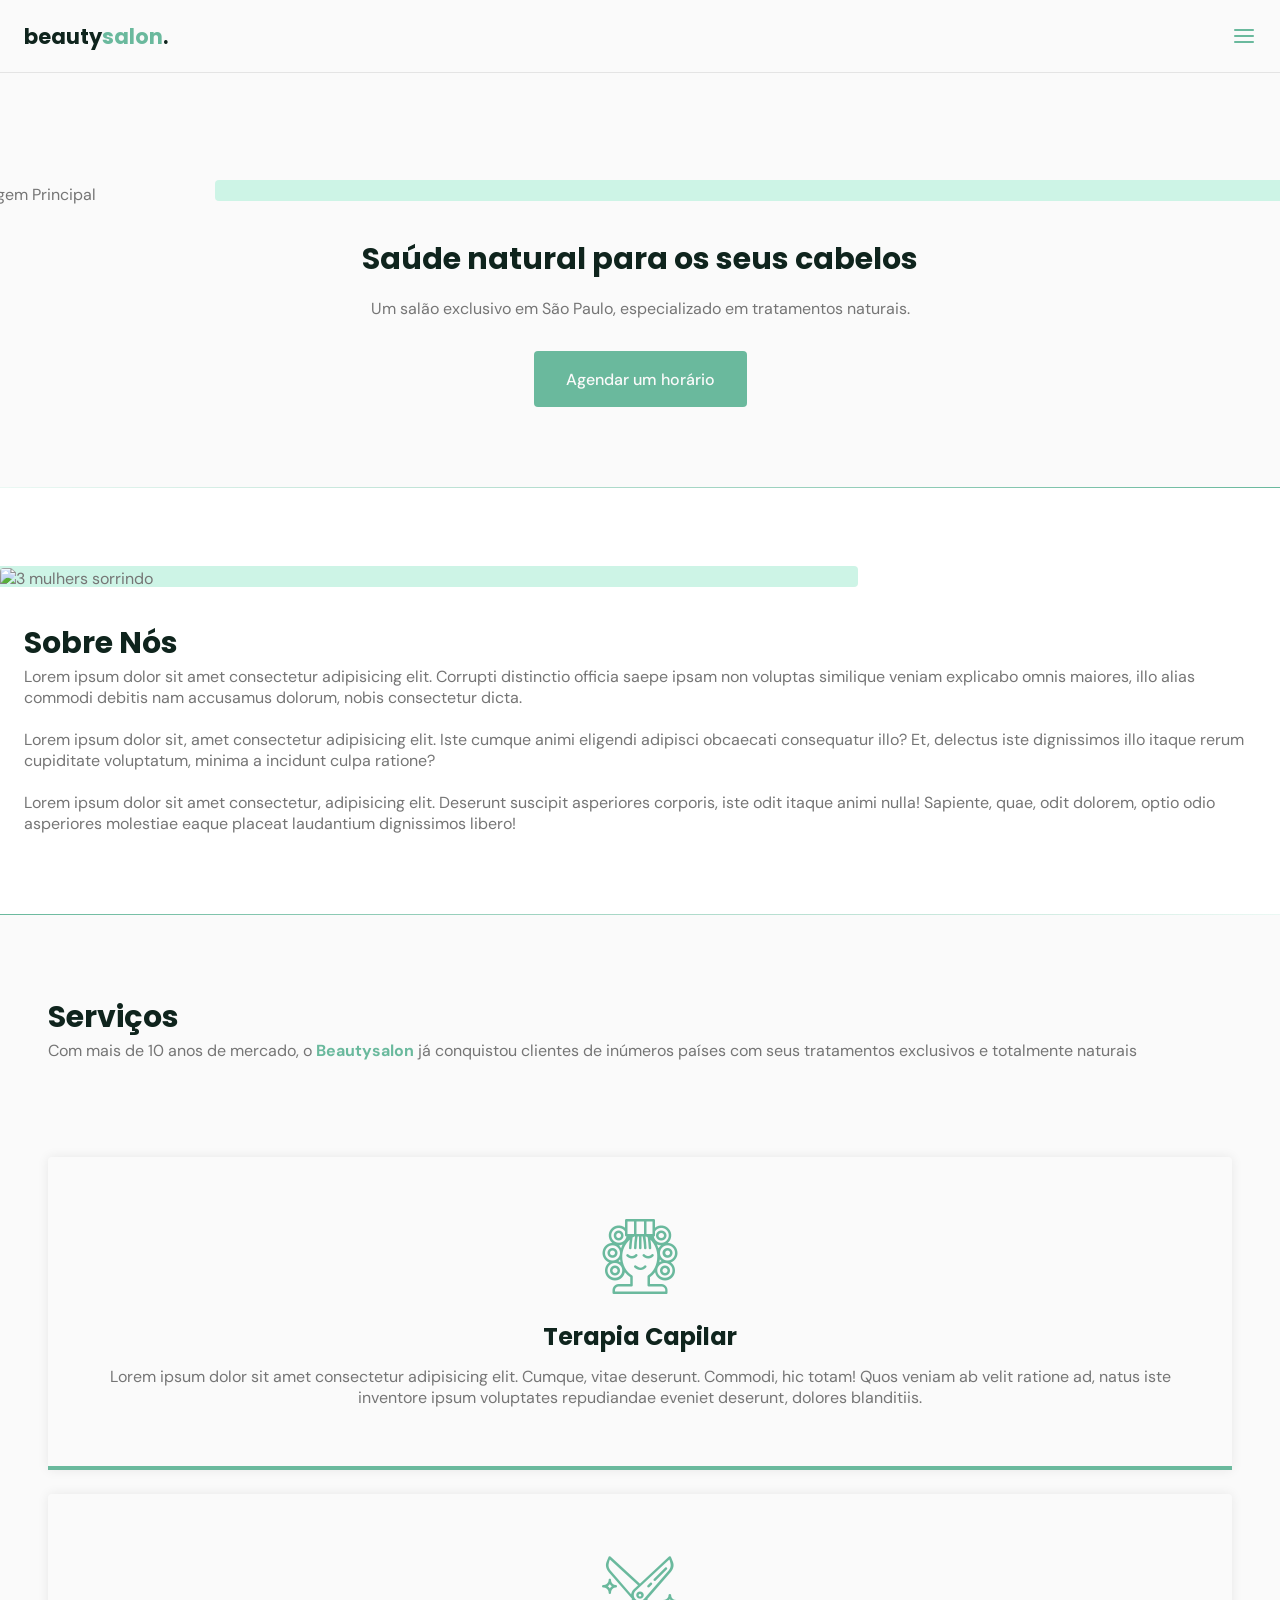
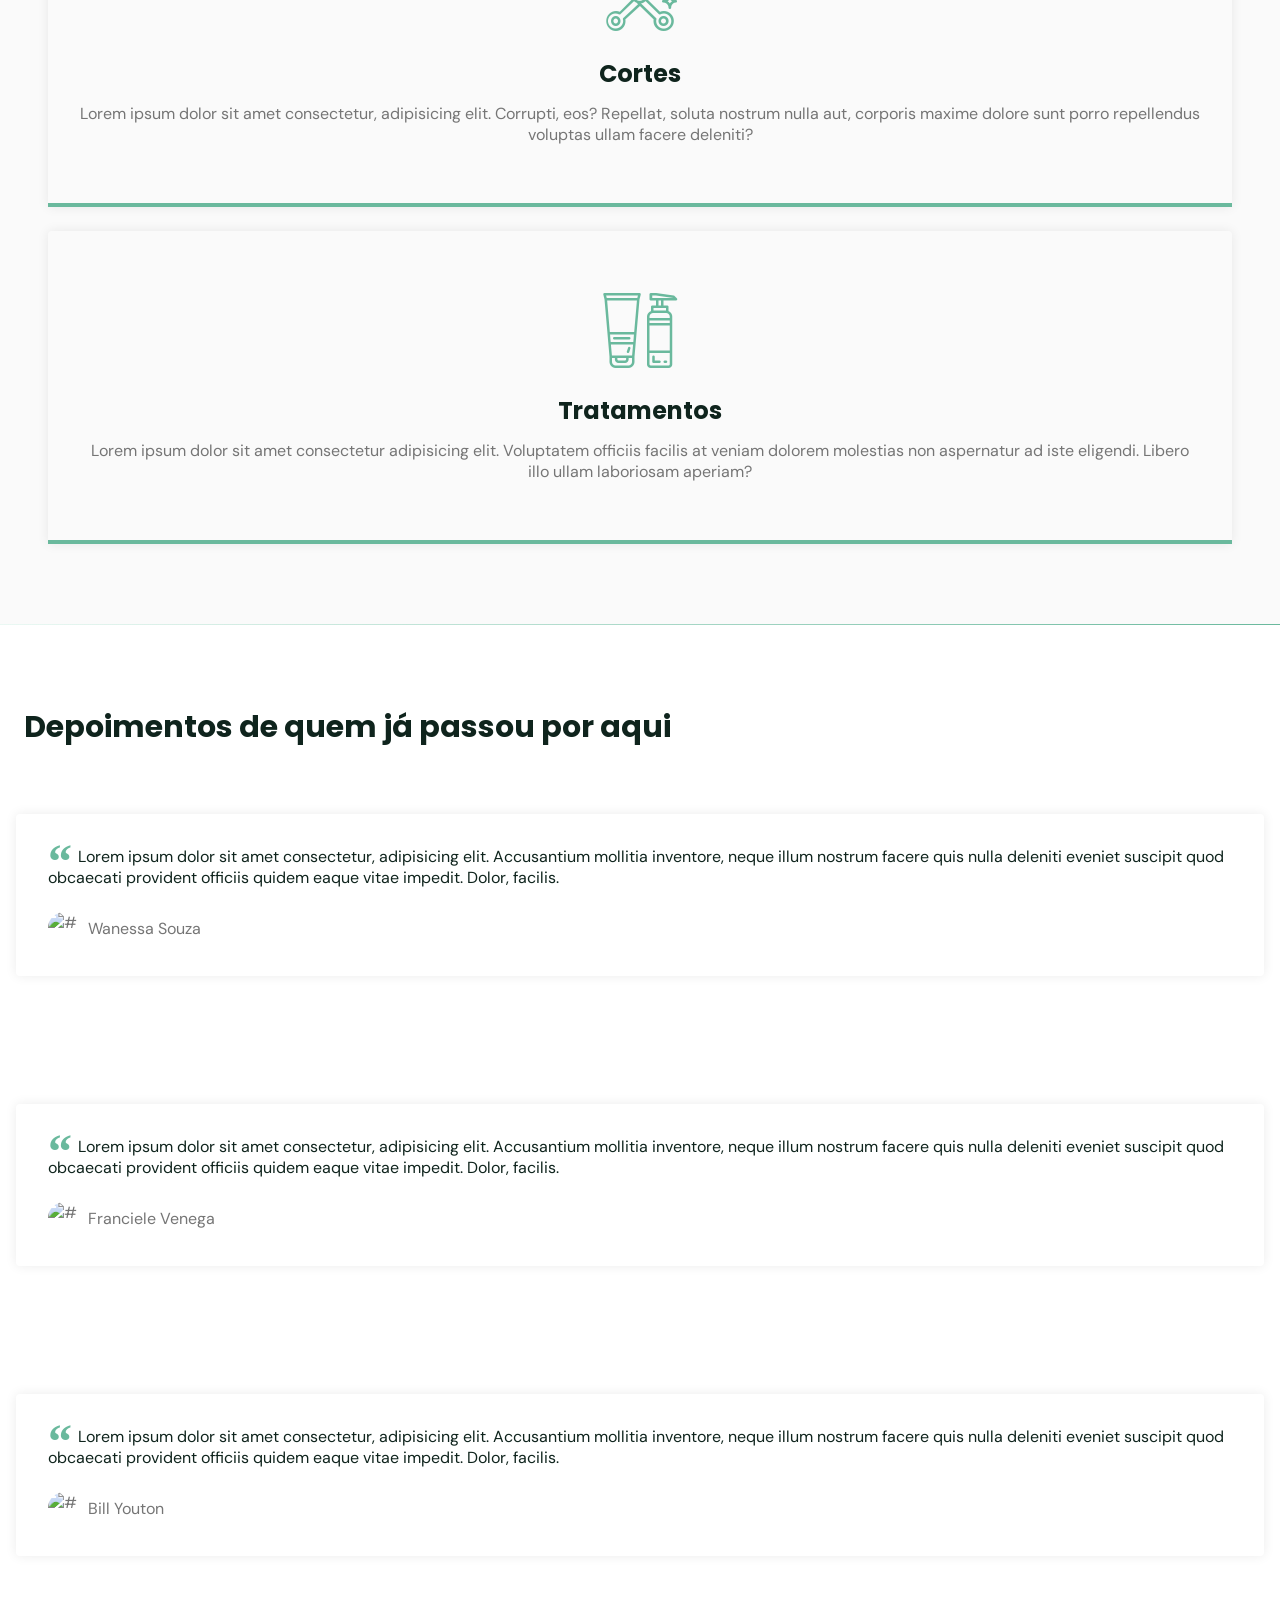
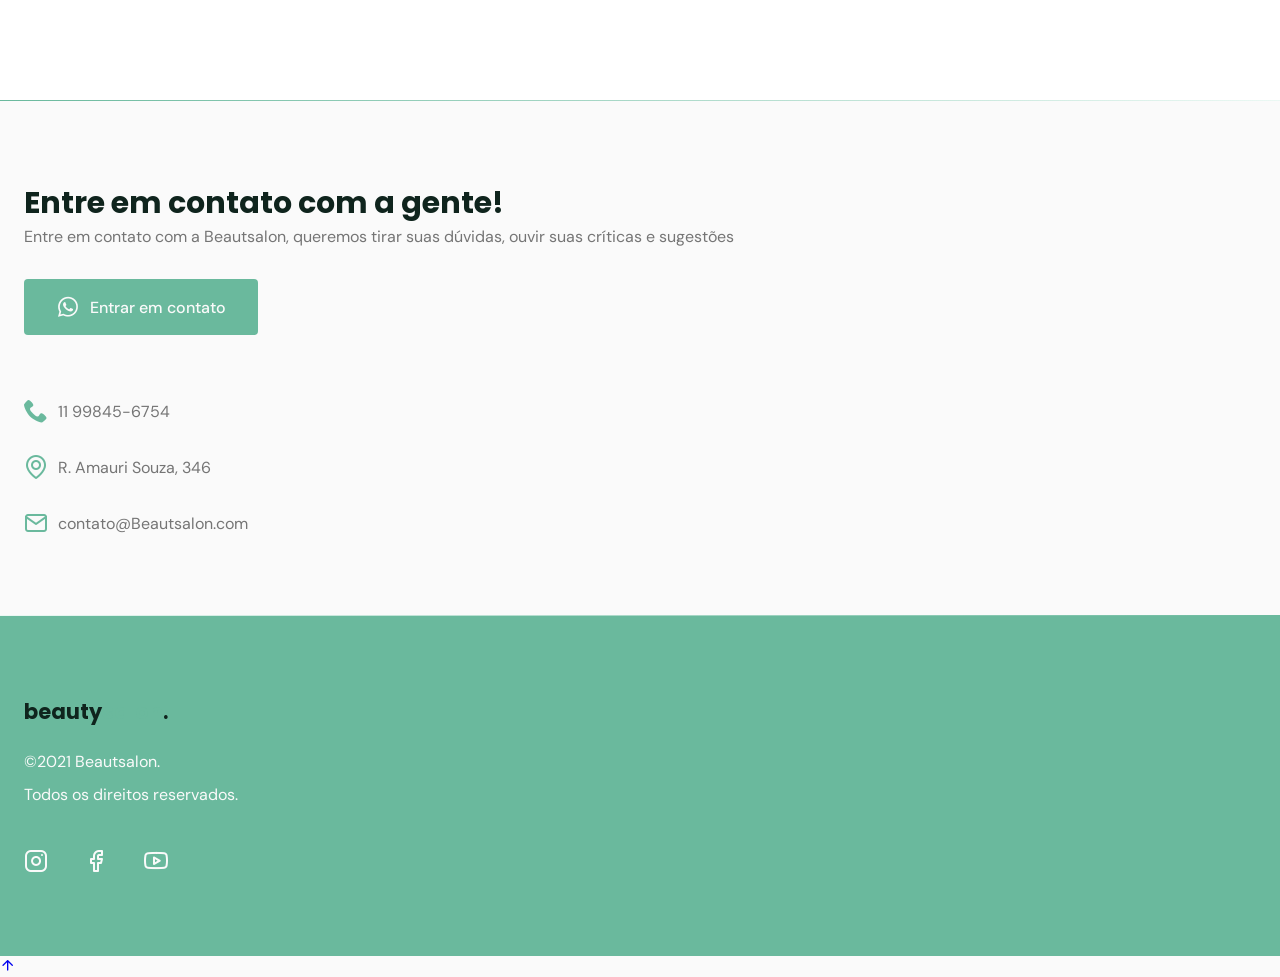
==== commit 19328d92: "chore: criando botão para voltar para o topo" ====
--- a/index.html
+++ b/index.html
@@ -188,6 +188,9 @@
       </div>
     </div>
   </footer>
+
+  <a href="#home" class="back-to-top"><i class="icon-arrow-up"></i></a>
+
   <script src="https://unpkg.com/swiper@7/swiper-bundle.min.js"></script>
   <script src="https://unpkg.com/scrollreveal"></script>
   <script src="./js/main.js"></script>
--- a/css/style.css
+++ b/css/style.css
@@ -453,3 +453,35 @@
 #contact ul li i{
   color: var(--base-color);
 }
+
+/* Footer */
+
+footer{
+  background: var(--base-color);
+
+}
+
+footer .logo{
+  display: inline-block;
+  margin-bottom: 1.5rem;
+}
+
+footer .brand p{
+  color: var(--text-color-light);
+  margin-bottom: .75rem;
+}
+
+footer .social a{
+  margin-right: 2rem;
+  transition: .3s;
+  display: inline-block;
+}
+
+footer .social a:hover{
+  transform: translateY(-12px);
+}
+
+footer .social i{
+  font-size: 1.5rem;
+  color: var(--text-color-light);
+}
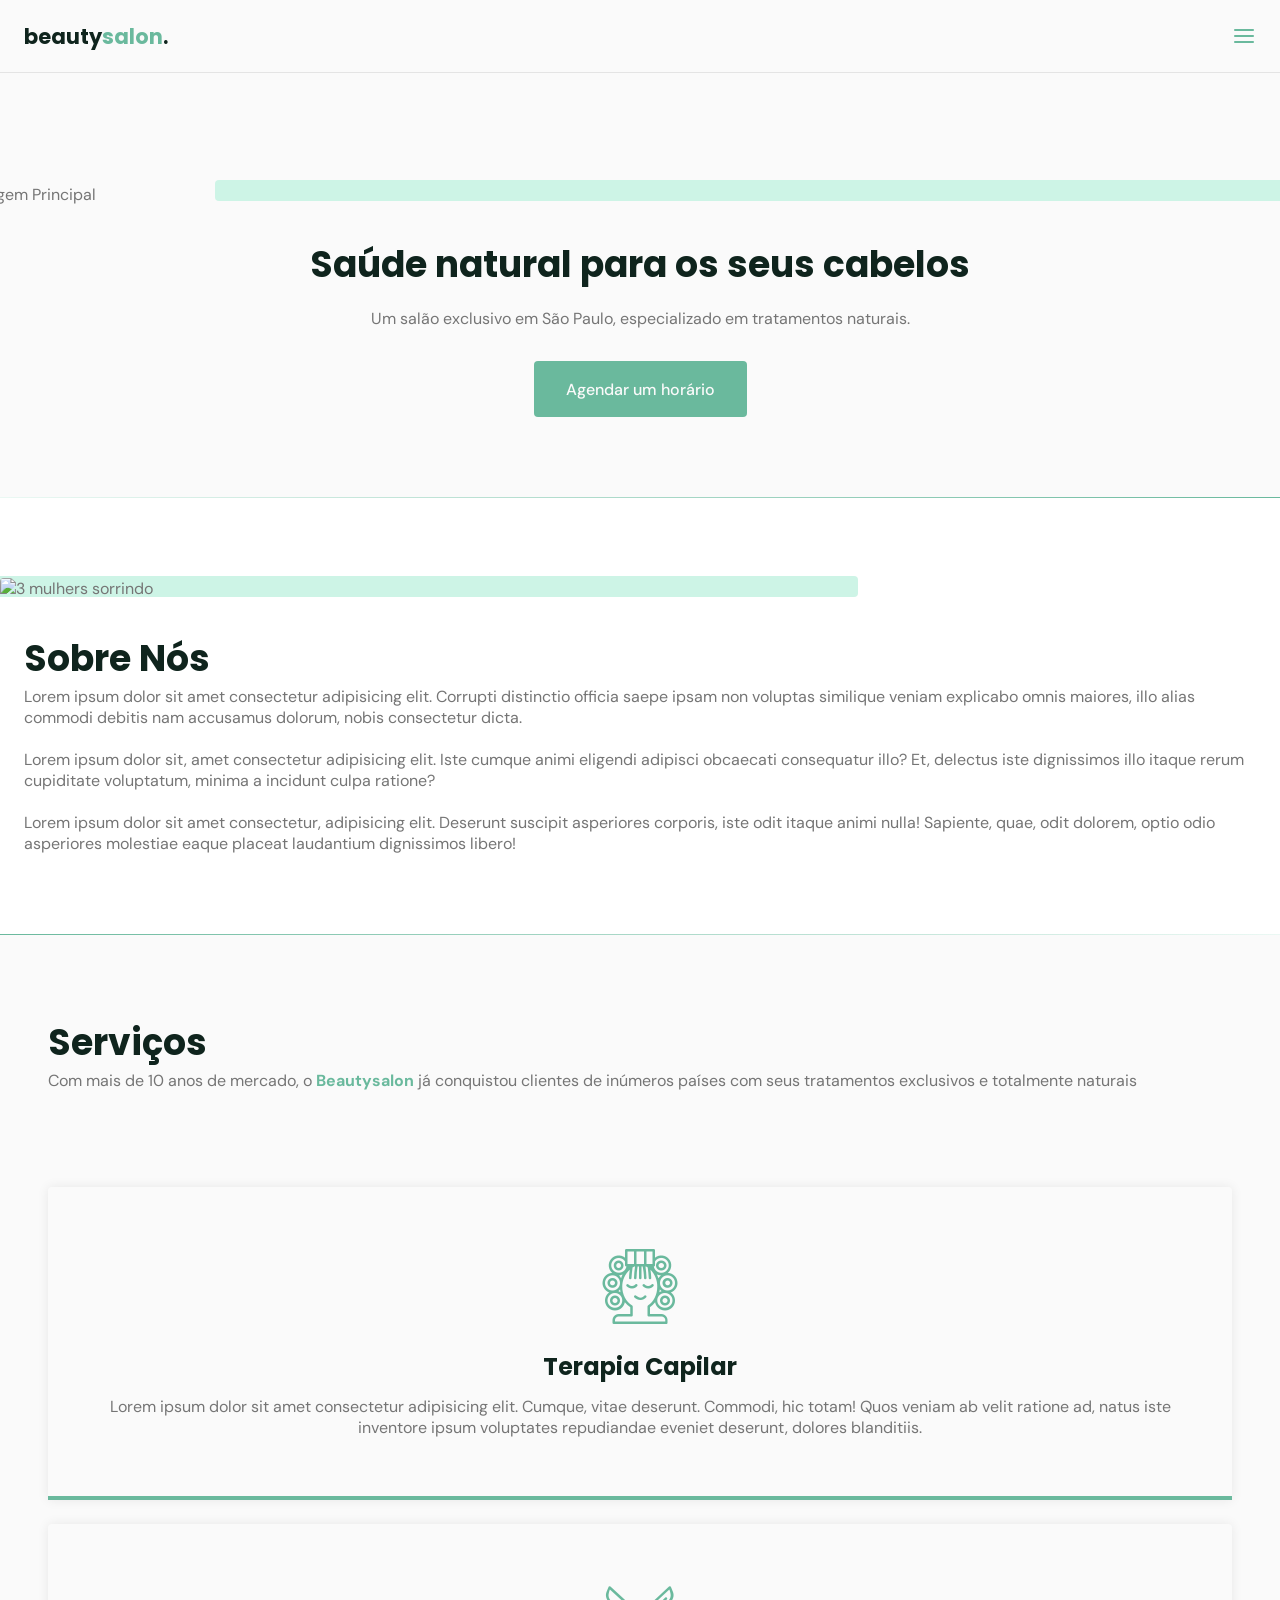
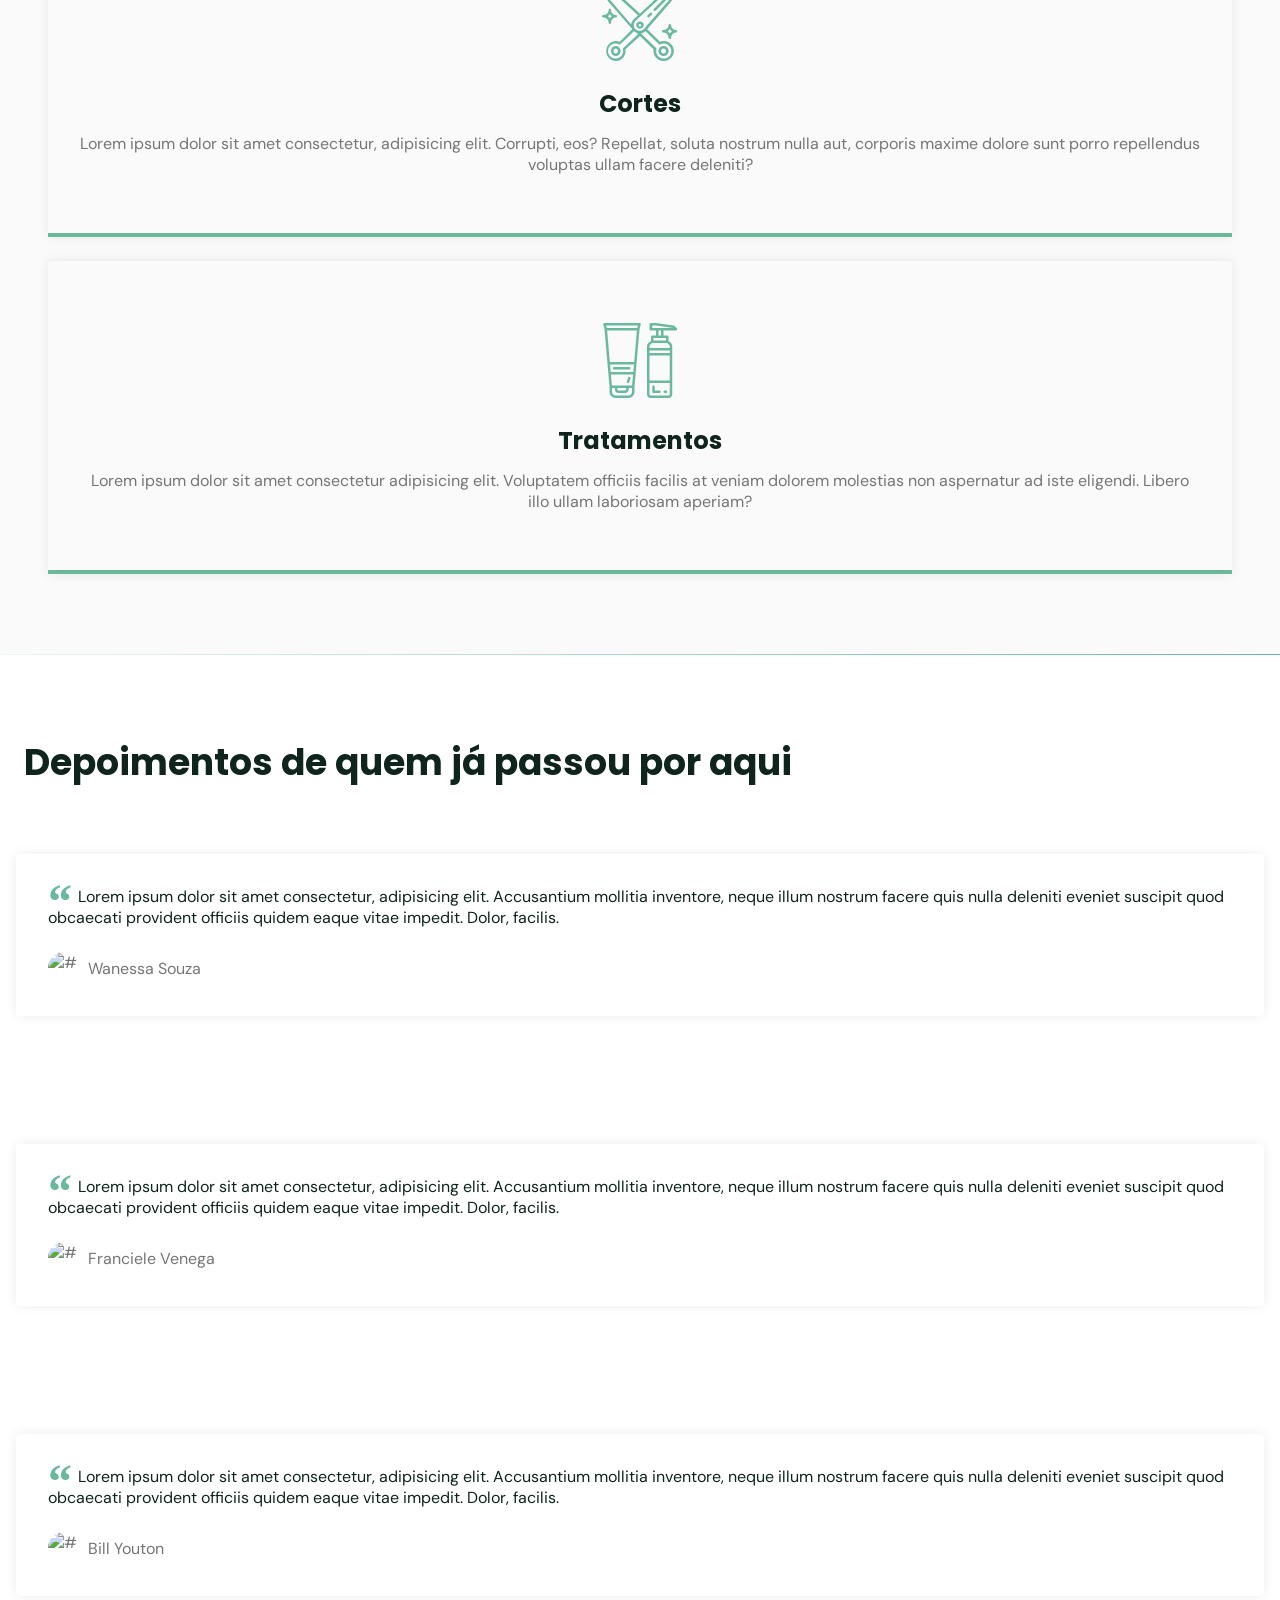
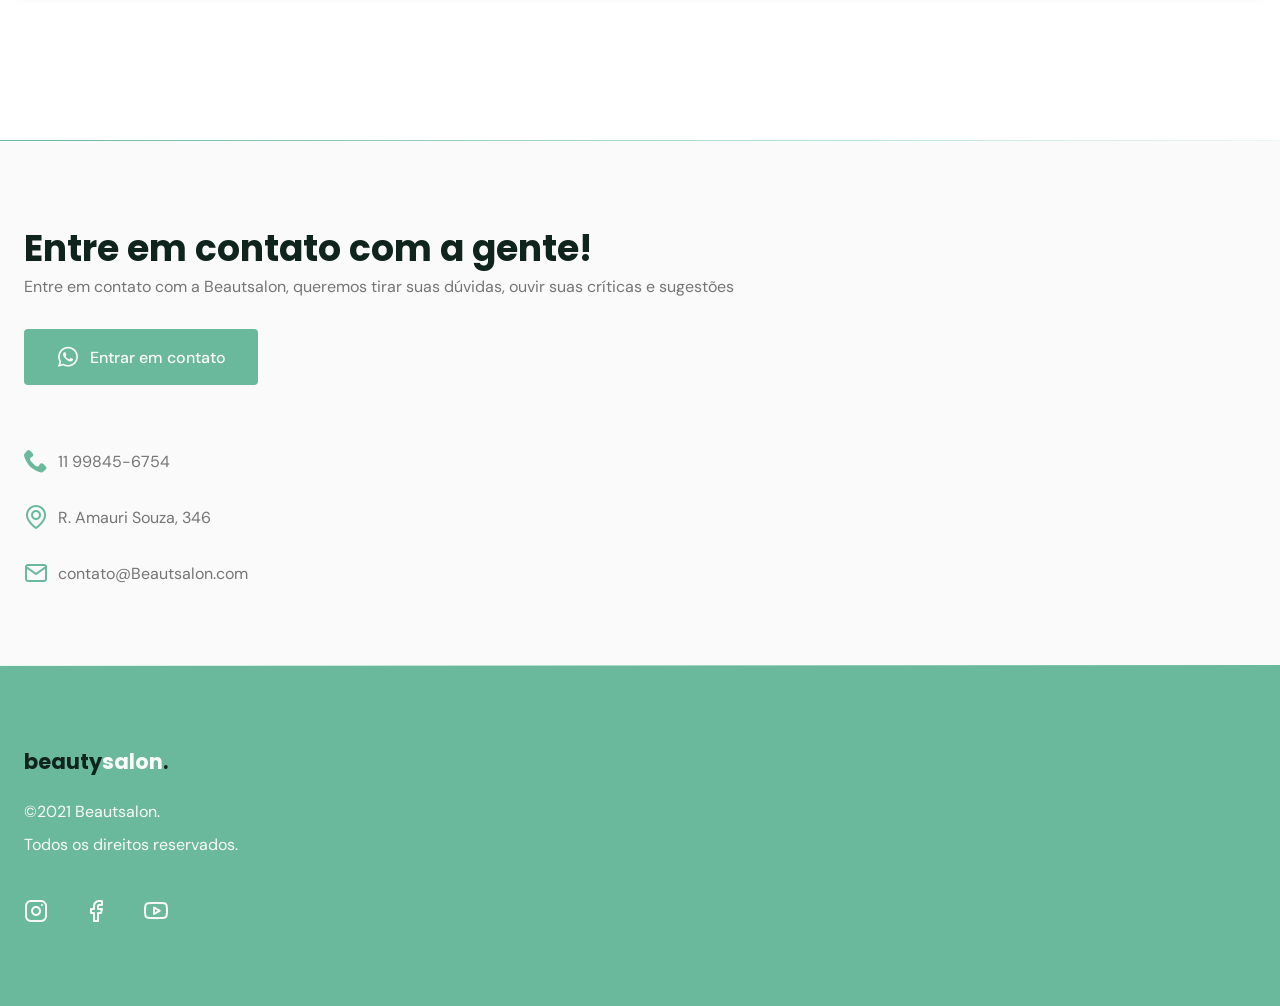
==== commit 9ef7aa74: "chore: adicionando classes que faltavam" ====
--- a/index.html
+++ b/index.html
@@ -56,7 +56,7 @@
     <div class="divider-1"></div>
 
    <section class="section" id="about">
-     <div class="cotainer grid">
+     <div class="container grid">
        <div class="image">
          <img src="https://images.unsplash.com/photo-1559599101-f09722fb4948?ixid=MnwxMjA3fDB8MHxzZWFyY2h8NHx8aGFpcmRyZXNzZXJ8ZW58MHx8MHx8&ixlib=rb-1.2.1&auto=format&fit=crop&w=700&q=60" alt="3 mulhers sorrindo">
        </div>
@@ -78,7 +78,7 @@
        <div class="container grid">
          <header>
            <h2 class="title">Serviços</h2>
-           <p>Com mais de 10 anos de mercado, o <strong>Beautysalon</strong> já conquistou clientes de inúmeros países com seus tratamentos exclusivos e totalmente naturais</p>
+           <p class="subtitle">Com mais de 10 anos de mercado, o <strong>Beautysalon</strong> já conquistou clientes de inúmeros países com seus tratamentos exclusivos e totalmente naturais</p>
          </header>
          <div class="cards grid">
            <div class="card">
--- a/css/style.css
+++ b/css/style.css
@@ -29,6 +29,8 @@
   --text-color: hsl(0 0% 46%);
   --text-color-light: hsl(0 0% 98%);
   --body-color: hsl(0 0% 98%);
+  /* fonts */
+  --title-font-size: 1.875rem;
 }
 
 /* Base */
@@ -45,7 +47,7 @@
 }
 
 .title{
-  font: 700 1.875rem 'Poppins', sans-serif;
+  font: 700 var(--title-font-size) 'Poppins', sans-serif;
   color: var(--title-color);
   -webkit-font-smoothing: auto;
 }
@@ -141,6 +143,10 @@
 
 .logo span{
   color: var(--base-color);
+}
+
+.logo-alt span{
+  color: var(--body-color);
 }
 
 /* Navigation */
@@ -485,3 +491,48 @@
   font-size: 1.5rem;
   color: var(--text-color-light);
 }
+
+/* Back to top */
+
+.back-to-top{
+  background: var(--base-color);
+  color: var(--text-color-light);
+  position: fixed;
+  right: 1rem;
+  bottom: 1rem;
+  display: flex;
+  justify-content: center;
+  align-items: center;
+  font-size: 1.5rem;
+  padding: .5rem;
+  clip-path: circle();
+  visibility: hidden;
+  opacity: 0;
+  transition: .3s;
+  transform: translateY(100%);
+}
+
+.back-to-top.show{
+  visibility: visible;
+  opacity: 1;
+  transform: translateY(0);
+}
+
+
+
+/* Responsivo */
+
+/* 
+extra large: 1200 >
+large devices: 1023 >
+medium devices: 767 >
+*/
+
+
+
+/* large devices: 992 > */
+@media(min-width: 992px){
+  .title{
+    font-size: 2.25rem;
+  }
+}
